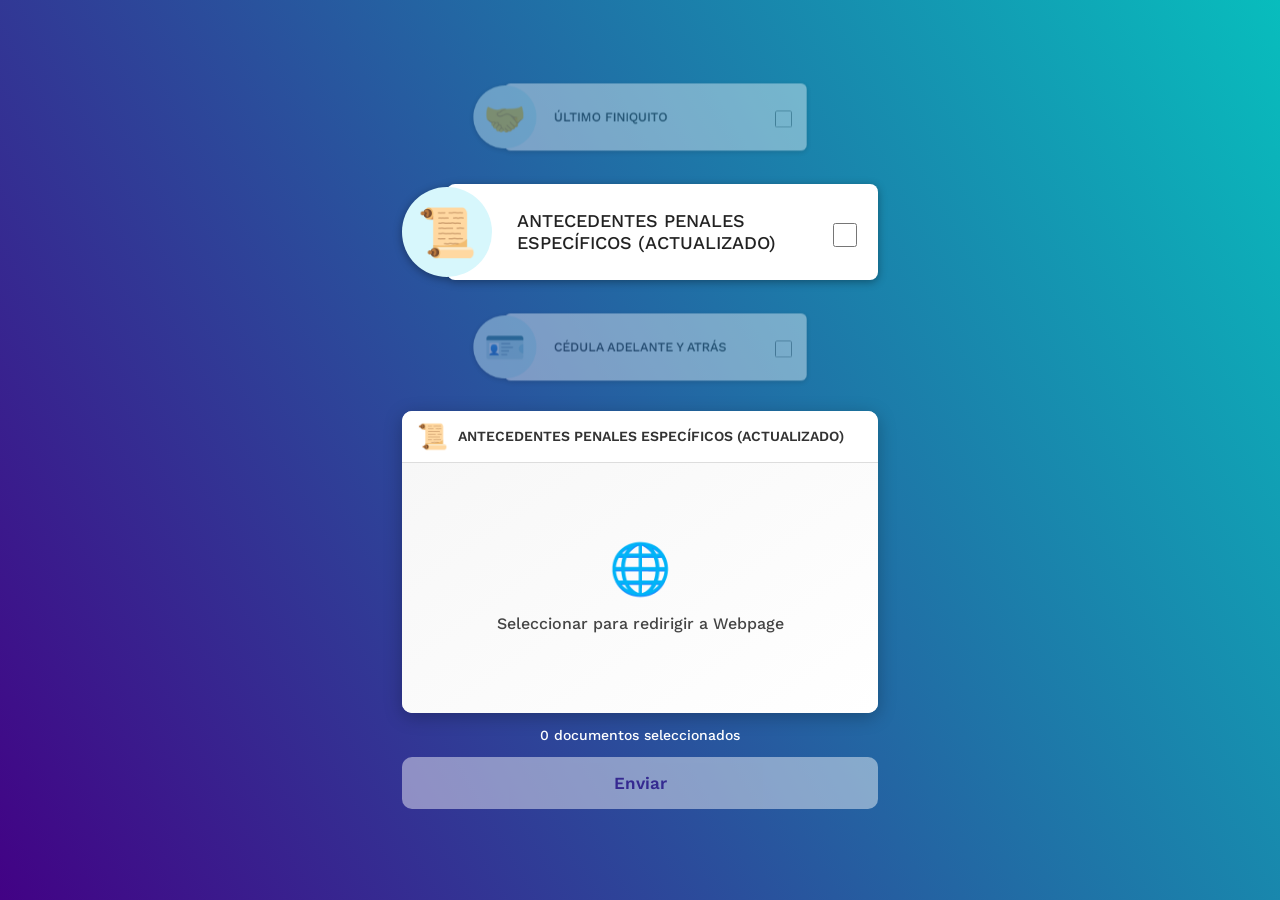
==== index.html @ e49dc460 "Initial commit - Documents project" ====
<!DOCTYPE html>
<html lang="es">

<head>

    <meta charset="UTF-8">

    <meta
        name="viewport"
        content="width=device-width, initial-scale=1.0"
    >

    <link
        rel="preconnect"
        href="https://fonts.googleapis.com"
    >

    <link
        rel="preconnect"
        href="https://fonts.gstatic.com"
        crossorigin
    >

    <link
        href="https://fonts.googleapis.com/css2?family=Work+Sans:wght@400;500;600&display=swap"
        rel="stylesheet"
    >

    <link
        rel="stylesheet"
        href="style.css"
    >

    <title>Documentos</title>

</head>

<body>

    <div class="wrapper">


        <!-- ============================= -->
        <!-- CARRUSEL -->
        <!-- ============================= -->

        <div
            class="carousel"
            id="carousel"
        >
        </div>



        <!-- ============================= -->
        <!-- PREVIEW -->
        <!-- ============================= -->

        <div
            class="preview"
            id="preview"
        >

            <div class="preview__header">

                <span
                    class="preview__icon"
                    id="previewIcon"
                >
                    📄
                </span>

                <span
                    class="preview__title"
                    id="previewTitle"
                >
                    Documento
                </span>

            </div>


            <div
                class="preview__content"
                id="previewContent"
            >
            </div>

        </div>



        <!-- ============================= -->
        <!-- RESUMEN SELECCIONADOS -->
        <!-- ============================= -->

        <div class="selection-info">

            <span id="selectedCount">
                0 documentos seleccionados
            </span>

        </div>



        <!-- ============================= -->
        <!-- BOTÓN ENVIAR -->
        <!-- ============================= -->

        <button
            id="sendButton"
            class="send-button"
            type="button"
            disabled
        >
            Enviar
        </button>


    </div>



    <!-- ============================= -->
    <!-- MODAL -->
    <!-- ============================= -->

    <div
        class="modal"
        id="sendModal"
        aria-hidden="true"
    >

        <div class="modal__backdrop"></div>


        <div class="modal__box">

            <button
                class="modal__close"
                id="closeModal"
                type="button"
                aria-label="Cerrar"
            >
                ×
            </button>


            <h2>
                Enviar documentos
            </h2>


            <p class="modal__description">

                Selecciona cómo deseas compartir
                los documentos elegidos.

            </p>


            <div
                class="modal__selected"
                id="modalSelected"
            >
            </div>


            <div class="modal__actions">


                <button
                    id="sendWhatsApp"
                    class="share-button share-button--whatsapp"
                    type="button"
                >

                    <span>💬</span>

                    WhatsApp

                </button>


                <button
                    id="sendEmail"
                    class="share-button share-button--email"
                    type="button"
                >

                    <span>✉️</span>

                    Correo

                </button>


            </div>

        </div>

    </div>



    <script src="data.js"></script>

    <script src="app.js"></script>

</body>

</html>
---- style.css ----
*,
*::before,
*::after {
    box-sizing: border-box;
}


html,
body {
    margin: 0;
    padding: 0;

    width: 100%;
    min-height: 100%;
}


body {
    font-family: "Work Sans", sans-serif;

    background: linear-gradient(
        60deg,
        #420285,
        #08BDBD
    );
}



/* =========================================
   CONTENEDOR PRINCIPAL
========================================= */

.wrapper {

    width: 100%;

    min-height: 100vh;

    padding: 25px 15px 50px;

    display: flex;

    flex-direction: column;

    justify-content: center;

    align-items: center;

    gap: 14px;
}



/* =========================================
   CARRUSEL
========================================= */

.carousel {

    position: relative;

    width: 100%;

    max-width: 500px;

    height: 330px;

    display: flex;

    justify-content: center;

    align-items: center;

    cursor: grab;

    touch-action: none;

    user-select: none;
}


.carousel:active {
    cursor: grabbing;
}



/* =========================================
   TARJETAS
========================================= */

.carousel__item {

    position: absolute;

    width: 100%;

    padding: 0 12px;

    display: flex;

    align-items: center;

    opacity: 0;

    visibility: hidden;

    filter: drop-shadow(
        0 2px 4px rgba(0, 0, 0, 0.35)
    );

    will-change:
        transform,
        opacity;

    transition:
        transform 0.45s ease,
        opacity 0.45s ease;

    cursor: pointer;
}



/* =========================================
   ICONO
========================================= */

.carousel__item-head {

    position: relative;

    z-index: 2;

    width: 90px;

    height: 90px;

    margin-right: -45px;

    padding: 14px;

    flex-shrink: 0;

    border-radius: 50%;

    background-color: #d7f7fc;

    display: flex;

    justify-content: center;

    align-items: center;

    font-size: 48px;
}



/* =========================================
   CUERPO DE TARJETA
========================================= */

.carousel__item-body {

    width: 100%;

    min-height: 96px;

    padding:
        16px
        58px
        16px
        70px;

    background-color: #ffffff;

    border-radius: 8px;

    display: flex;

    align-items: center;

    position: relative;
}



/* =========================================
   TEXTO
========================================= */

.title {

    margin: 0;

    font-size: 18px;

    font-weight: 500;

    line-height: 1.25;

    text-transform: uppercase;

    color: #222222;
}



/* =========================================
   CHECKBOX
========================================= */

.document-check {

    position: absolute;

    right: 18px;

    top: 50%;

    transform: translateY(-50%);

    width: 24px;

    height: 24px;

    cursor: pointer;

    accent-color: #08BDBD;
}



/* =========================================
   TARJETA SELECCIONADA
========================================= */

.carousel__item.is-selected
.carousel__item-body {

    outline: 3px solid
        rgba(8, 189, 189, 0.8);

}



/* =========================================
   PREVIEW
========================================= */

.preview {

    width: calc(100% - 24px);

    max-width: 476px;

    background-color: rgba(
        255,
        255,
        255,
        0.96
    );

    border-radius: 10px;

    overflow: hidden;

    box-shadow:
        0 4px 18px
        rgba(0, 0, 0, 0.25);
}



/* =========================================
   CABECERA PREVIEW
========================================= */

.preview__header {

    min-height: 52px;

    padding: 10px 15px;

    display: flex;

    align-items: center;

    gap: 10px;

    border-bottom:
        1px solid #dddddd;

    background-color: #ffffff;
}


.preview__icon {

    font-size: 25px;

    flex-shrink: 0;
}


.preview__title {

    font-size: 14px;

    font-weight: 600;

    line-height: 1.2;

    color: #333333;

    text-transform: uppercase;
}



/* =========================================
   CONTENIDO PREVIEW
========================================= */

.preview__content {

    position: relative;

    width: 100%;

    height: 250px;

    background-color: #eeeeee;

    display: flex;

    justify-content: center;

    align-items: center;

    overflow: hidden;
}



/* =========================================
   PDF
========================================= */

.preview__pdf {

    width: 100%;

    height: 100%;

    border: 0;

    background: white;
}



/* =========================================
   WEB
========================================= */

.preview__web {

    width: 100%;

    height: 100%;

    padding: 30px;

    display: flex;

    flex-direction: column;

    justify-content: center;

    align-items: center;

    text-align: center;

    gap: 15px;

    background:
        linear-gradient(
            145deg,
            #f7f7f7,
            #ffffff
        );
}


.preview__web-icon {
    font-size: 50px;
}


.preview__web-message {

    margin: 0;

    font-size: 16px;

    font-weight: 500;

    line-height: 1.4;

    color: #444444;
}



/* =========================================
   TEXTO PREVIEW
========================================= */

.preview__hint {

    position: absolute;

    bottom: 8px;

    right: 10px;

    padding: 5px 8px;

    border-radius: 5px;

    background-color:
        rgba(0, 0, 0, 0.65);

    color: white;

    font-size: 11px;

    pointer-events: none;
}



/* =========================================
   DOCUMENTOS SELECCIONADOS
========================================= */

.selection-info {

    width: 100%;

    max-width: 476px;

    text-align: center;

    color: white;

    font-size: 14px;

    font-weight: 500;
}



/* =========================================
   BOTÓN ENVIAR
========================================= */

.send-button {

    width: calc(100% - 24px);

    max-width: 476px;

    min-height: 52px;

    border: 0;

    border-radius: 10px;

    background-color: #ffffff;

    color: #420285;

    font-family: inherit;

    font-size: 17px;

    font-weight: 600;

    cursor: pointer;

    transition:
        transform 0.2s ease,
        opacity 0.2s ease;
}


.send-button:hover:not(:disabled) {

    transform: translateY(-2px);

}


.send-button:disabled {

    opacity: 0.45;

    cursor: not-allowed;

}



/* =========================================
   MODAL
========================================= */

.modal {

    position: fixed;

    inset: 0;

    z-index: 1000;

    display: none;

    align-items: center;

    justify-content: center;

    padding: 20px;
}


.modal.is-open {
    display: flex;
}


.modal__backdrop {

    position: absolute;

    inset: 0;

    background-color:
        rgba(0, 0, 0, 0.6);
}


.modal__box {

    position: relative;

    z-index: 2;

    width: 100%;

    max-width: 420px;

    padding: 28px;

    border-radius: 16px;

    background-color: white;

    box-shadow:
        0 15px 50px
        rgba(0, 0, 0, 0.35);
}


.modal__box h2 {

    margin:
        0
        35px
        8px
        0;

    color: #222;

}


.modal__description {

    margin:
        0
        0
        18px;

    color: #666;

    line-height: 1.4;
}



/* =========================================
   CERRAR MODAL
========================================= */

.modal__close {

    position: absolute;

    top: 12px;

    right: 14px;

    width: 36px;

    height: 36px;

    border: 0;

    background: transparent;

    font-size: 28px;

    cursor: pointer;
}



/* =========================================
   LISTA DEL MODAL
========================================= */

.modal__selected {

    max-height: 180px;

    overflow-y: auto;

    margin-bottom: 20px;

    padding: 12px;

    border-radius: 8px;

    background-color: #f4f4f4;

    font-size: 13px;
}


.modal__selected-item {

    padding: 5px 0;

    border-bottom:
        1px solid #dddddd;
}


.modal__selected-item:last-child {

    border-bottom: 0;

}



/* =========================================
   BOTONES COMPARTIR
========================================= */

.modal__actions {

    display: grid;

    grid-template-columns:
        1fr
        1fr;

    gap: 12px;
}


.share-button {

    min-height: 55px;

    border: 0;

    border-radius: 10px;

    font-family: inherit;

    font-size: 15px;

    font-weight: 600;

    cursor: pointer;

    display: flex;

    justify-content: center;

    align-items: center;

    gap: 8px;
}


.share-button span {

    font-size: 21px;

}


.share-button--whatsapp {

    background-color: #25D366;

    color: white;
}


.share-button--email {

    background-color: #eeeeee;

    color: #333333;
}



/* =========================================
   RESPONSIVE
========================================= */

@media (max-width: 600px) {

    .wrapper {

        padding-left: 8px;

        padding-right: 8px;

    }


    .carousel {

        height: 300px;

    }


    .carousel__item-head {

        width: 78px;

        height: 78px;

        margin-right: -39px;

        font-size: 40px;

    }


    .carousel__item-body {

        min-height: 86px;

        padding-left: 60px;

        padding-right: 50px;

    }


    .title {

        font-size: 15px;

    }


    .preview__content {

        height: 220px;

    }


    .modal__actions {

        grid-template-columns: 1fr;

    }

}
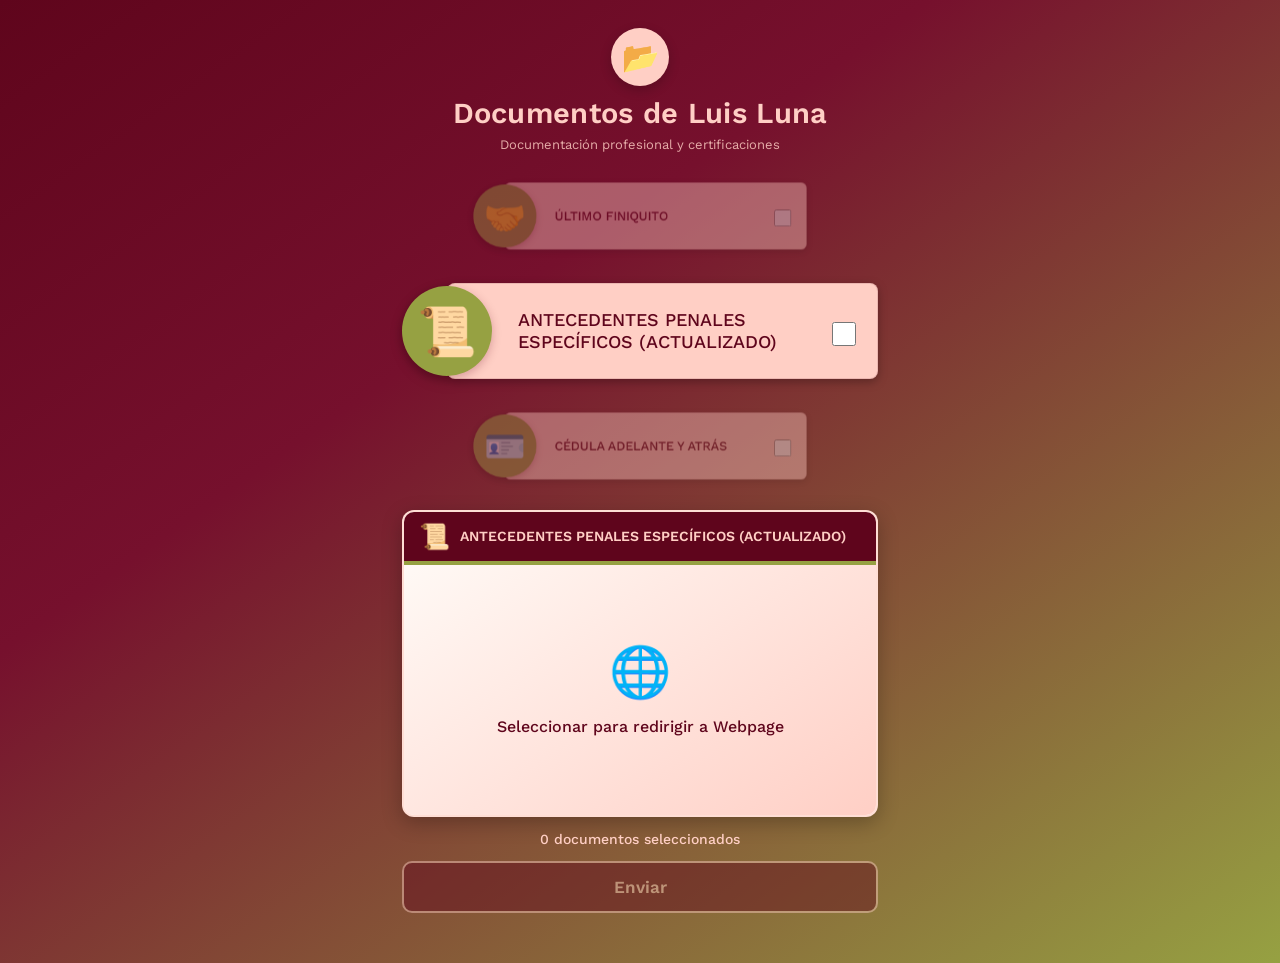
==== commit ca04e2c2: "Initial commit - Documents project" ====
--- a/index.html
+++ b/index.html
@@ -31,30 +31,55 @@
         href="style.css"
     >
 
-    <title>Documentos</title>
+    <title>Documentos de Luis Luna</title>
 
 </head>
 
+
 <body>
 
+
     <div class="wrapper">
 
 
-        <!-- ============================= -->
+        <!-- ================================= -->
+        <!-- ENCABEZADO -->
+        <!-- ================================= -->
+
+        <header class="page-header">
+
+            <div class="page-header__icon">
+                📂
+            </div>
+
+            <h1 class="page-header__title">
+                Documentos de Luis Luna
+            </h1>
+
+            <p class="page-header__subtitle">
+                Documentación profesional y certificaciones
+            </p>
+
+        </header>
+
+
+
+        <!-- ================================= -->
         <!-- CARRUSEL -->
-        <!-- ============================= -->
+        <!-- ================================= -->
 
         <div
             class="carousel"
             id="carousel"
         >
-        </div>
-
-
-
-        <!-- ============================= -->
+            <!-- JavaScript crea las tarjetas aquí -->
+        </div>
+
+
+
+        <!-- ================================= -->
         <!-- PREVIEW -->
-        <!-- ============================= -->
+        <!-- ================================= -->
 
         <div
             class="preview"
@@ -90,9 +115,9 @@
 
 
 
-        <!-- ============================= -->
-        <!-- RESUMEN SELECCIONADOS -->
-        <!-- ============================= -->
+        <!-- ================================= -->
+        <!-- DOCUMENTOS SELECCIONADOS -->
+        <!-- ================================= -->
 
         <div class="selection-info">
 
@@ -104,9 +129,9 @@
 
 
 
-        <!-- ============================= -->
+        <!-- ================================= -->
         <!-- BOTÓN ENVIAR -->
-        <!-- ============================= -->
+        <!-- ================================= -->
 
         <button
             id="sendButton"
@@ -122,9 +147,9 @@
 
 
 
-    <!-- ============================= -->
+    <!-- ================================= -->
     <!-- MODAL -->
-    <!-- ============================= -->
+    <!-- ================================= -->
 
     <div
         class="modal"
@@ -136,6 +161,9 @@
 
 
         <div class="modal__box">
+
+
+            <!-- CERRAR MODAL -->
 
             <button
                 class="modal__close"
@@ -147,18 +175,19 @@
             </button>
 
 
+
             <h2>
                 Enviar documentos
             </h2>
 
 
             <p class="modal__description">
-
-                Selecciona cómo deseas compartir
-                los documentos elegidos.
-
+                Selecciona cómo deseas compartir los documentos elegidos.
             </p>
 
+
+
+            <!-- DOCUMENTOS SELECCIONADOS -->
 
             <div
                 class="modal__selected"
@@ -167,6 +196,9 @@
             </div>
 
 
+
+            <!-- BOTONES DE ENVÍO -->
+
             <div class="modal__actions">
 
 
@@ -175,12 +207,10 @@
                     class="share-button share-button--whatsapp"
                     type="button"
                 >
-
                     <span>💬</span>
-
                     WhatsApp
-
                 </button>
+
 
 
                 <button
@@ -188,26 +218,33 @@
                     class="share-button share-button--email"
                     type="button"
                 >
-
                     <span>✉️</span>
-
                     Correo
-
                 </button>
 
 
             </div>
 
+
         </div>
 
     </div>
 
 
 
+    <!-- ================================= -->
+    <!-- JAVASCRIPT -->
+    <!-- ================================= -->
+
+    <!-- IMPORTANTE:
+         data.js debe cargarse ANTES que app.js
+    -->
+
     <script src="data.js"></script>
 
     <script src="app.js"></script>
 
+
 </body>
 
 </html>
--- a/style.css
+++ b/style.css
@@ -1,3 +1,17 @@
+:root {
+    --olive: #96A142;
+    --wine: #5F051C;
+    --blush: #FFCFC5;
+    --cream: #FFF9F5;
+    --text-dark: #2B2020;
+    --white: #FFFFFF;
+}
+
+
+/* =========================================
+   CONFIGURACIÓN GENERAL
+========================================= */
+
 *,
 *::before,
 *::after {
@@ -18,13 +32,18 @@
 body {
     font-family: "Work Sans", sans-serif;
 
-    background: linear-gradient(
-        60deg,
-        #420285,
-        #08BDBD
-    );
-}
-
+    font-weight: 400;
+
+    background:
+        linear-gradient(
+            145deg,
+            var(--wine) 0%,
+            #76102d 35%,
+            var(--olive) 100%
+        );
+
+    color: var(--text-dark);
+}
 
 
 /* =========================================
@@ -32,12 +51,11 @@
 ========================================= */
 
 .wrapper {
-
     width: 100%;
 
     min-height: 100vh;
 
-    padding: 25px 15px 50px;
+    padding: 28px 15px 50px;
 
     display: flex;
 
@@ -51,13 +69,78 @@
 }
 
 
+/* =========================================
+   ENCABEZADO
+========================================= */
+
+.page-header {
+    width: 100%;
+
+    max-width: 500px;
+
+    text-align: center;
+
+    margin-bottom: 0;
+
+    color: var(--blush);
+}
+
+
+.page-header__icon {
+    width: 58px;
+
+    height: 58px;
+
+    margin: 0 auto 10px;
+
+    border-radius: 50%;
+
+    background-color: var(--blush);
+
+    display: flex;
+
+    justify-content: center;
+
+    align-items: center;
+
+    font-size: 30px;
+
+    box-shadow:
+        0 4px 12px
+        rgba(0, 0, 0, 0.20);
+}
+
+
+.page-header__title {
+    margin: 0;
+
+    font-size: 29px;
+
+    font-weight: 600;
+
+    letter-spacing: 0.3px;
+
+    color: var(--blush);
+}
+
+
+.page-header__subtitle {
+    margin: 7px 0 0;
+
+    font-size: 13px;
+
+    font-weight: 400;
+
+    color:
+        rgba(255, 207, 197, 0.82);
+}
+
 
 /* =========================================
    CARRUSEL
 ========================================= */
 
 .carousel {
-
     position: relative;
 
     width: 100%;
@@ -85,13 +168,11 @@
 }
 
 
-
 /* =========================================
    TARJETAS
 ========================================= */
 
 .carousel__item {
-
     position: absolute;
 
     width: 100%;
@@ -106,9 +187,11 @@
 
     visibility: hidden;
 
-    filter: drop-shadow(
-        0 2px 4px rgba(0, 0, 0, 0.35)
-    );
+    filter:
+        drop-shadow(
+            0 3px 5px
+            rgba(0, 0, 0, 0.28)
+        );
 
     will-change:
         transform,
@@ -122,13 +205,11 @@
 }
 
 
-
-/* =========================================
-   ICONO
+/* =========================================
+   ICONO DE LA TARJETA
 ========================================= */
 
 .carousel__item-head {
-
     position: relative;
 
     z-index: 2;
@@ -145,7 +226,7 @@
 
     border-radius: 50%;
 
-    background-color: #d7f7fc;
+    background-color: var(--olive);
 
     display: flex;
 
@@ -154,8 +235,11 @@
     align-items: center;
 
     font-size: 48px;
-}
-
+
+    box-shadow:
+        0 3px 10px
+        rgba(95, 5, 28, 0.25);
+}
 
 
 /* =========================================
@@ -163,7 +247,6 @@
 ========================================= */
 
 .carousel__item-body {
-
     width: 100%;
 
     min-height: 96px;
@@ -174,7 +257,7 @@
         16px
         70px;
 
-    background-color: #ffffff;
+    background-color: var(--blush);
 
     border-radius: 8px;
 
@@ -183,16 +266,18 @@
     align-items: center;
 
     position: relative;
-}
-
-
-
-/* =========================================
-   TEXTO
+
+    border:
+        1px solid
+        rgba(95, 5, 28, 0.12);
+}
+
+
+/* =========================================
+   TÍTULO
 ========================================= */
 
 .title {
-
     margin: 0;
 
     font-size: 18px;
@@ -203,9 +288,8 @@
 
     text-transform: uppercase;
 
-    color: #222222;
-}
-
+    color: var(--wine);
+}
 
 
 /* =========================================
@@ -213,14 +297,14 @@
 ========================================= */
 
 .document-check {
-
     position: absolute;
 
     right: 18px;
 
     top: 50%;
 
-    transform: translateY(-50%);
+    transform:
+        translateY(-50%);
 
     width: 24px;
 
@@ -228,9 +312,8 @@
 
     cursor: pointer;
 
-    accent-color: #08BDBD;
-}
-
+    accent-color: var(--wine);
+}
 
 
 /* =========================================
@@ -239,12 +322,14 @@
 
 .carousel__item.is-selected
 .carousel__item-body {
-
-    outline: 3px solid
-        rgba(8, 189, 189, 0.8);
-
-}
-
+    outline:
+        3px solid
+        var(--olive);
+
+    box-shadow:
+        0 0 0 4px
+        rgba(150, 161, 66, 0.20);
+}
 
 
 /* =========================================
@@ -252,35 +337,33 @@
 ========================================= */
 
 .preview {
-
-    width: calc(100% - 24px);
+    width:
+        calc(100% - 24px);
 
     max-width: 476px;
 
-    background-color: rgba(
-        255,
-        255,
-        255,
-        0.96
-    );
-
-    border-radius: 10px;
+    background-color:
+        var(--cream);
+
+    border-radius: 12px;
 
     overflow: hidden;
 
+    border:
+        2px solid
+        rgba(255, 207, 197, 0.65);
+
     box-shadow:
-        0 4px 18px
+        0 6px 20px
         rgba(0, 0, 0, 0.25);
 }
 
 
-
 /* =========================================
    CABECERA PREVIEW
 ========================================= */
 
 .preview__header {
-
     min-height: 52px;
 
     padding: 10px 15px;
@@ -291,15 +374,15 @@
 
     gap: 10px;
 
+    background-color: var(--wine);
+
     border-bottom:
-        1px solid #dddddd;
-
-    background-color: #ffffff;
+        4px solid
+        var(--olive);
 }
 
 
 .preview__icon {
-
     font-size: 25px;
 
     flex-shrink: 0;
@@ -307,33 +390,30 @@
 
 
 .preview__title {
-
     font-size: 14px;
 
     font-weight: 600;
 
     line-height: 1.2;
 
-    color: #333333;
+    color: var(--blush);
 
     text-transform: uppercase;
 }
 
 
-
 /* =========================================
    CONTENIDO PREVIEW
 ========================================= */
 
 .preview__content {
-
     position: relative;
 
     width: 100%;
 
     height: 250px;
 
-    background-color: #eeeeee;
+    background-color: var(--cream);
 
     display: flex;
 
@@ -345,30 +425,26 @@
 }
 
 
-
 /* =========================================
    PDF
 ========================================= */
 
 .preview__pdf {
-
     width: 100%;
 
     height: 100%;
 
     border: 0;
 
-    background: white;
-}
-
-
-
-/* =========================================
-   WEB
+    background-color: white;
+}
+
+
+/* =========================================
+   WEB / WHATSAPP
 ========================================= */
 
 .preview__web {
-
     width: 100%;
 
     height: 100%;
@@ -390,8 +466,8 @@
     background:
         linear-gradient(
             145deg,
-            #f7f7f7,
-            #ffffff
+            var(--cream),
+            var(--blush)
         );
 }
 
@@ -402,7 +478,6 @@
 
 
 .preview__web-message {
-
     margin: 0;
 
     font-size: 16px;
@@ -411,17 +486,15 @@
 
     line-height: 1.4;
 
-    color: #444444;
-}
-
-
-
-/* =========================================
-   TEXTO PREVIEW
+    color: var(--wine);
+}
+
+
+/* =========================================
+   INDICACIÓN PREVIEW
 ========================================= */
 
 .preview__hint {
-
     position: absolute;
 
     bottom: 8px;
@@ -431,144 +504,146 @@
     padding: 5px 8px;
 
     border-radius: 5px;
+
+    background-color:
+        rgba(95, 5, 28, 0.85);
+
+    color: var(--blush);
+
+    font-size: 11px;
+
+    pointer-events: none;
+}
+
+
+/* =========================================
+   SELECCIONADOS
+========================================= */
+
+.selection-info {
+    width: 100%;
+
+    max-width: 476px;
+
+    text-align: center;
+
+    color: var(--blush);
+
+    font-size: 14px;
+
+    font-weight: 500;
+}
+
+
+/* =========================================
+   BOTÓN ENVIAR
+========================================= */
+
+.send-button {
+    width:
+        calc(100% - 24px);
+
+    max-width: 476px;
+
+    min-height: 52px;
+
+    border:
+        2px solid
+        var(--blush);
+
+    border-radius: 10px;
+
+    background-color:
+        var(--wine);
+
+    color: var(--blush);
+
+    font-family: inherit;
+
+    font-size: 17px;
+
+    font-weight: 600;
+
+    cursor: pointer;
+
+    transition:
+        transform 0.2s ease,
+        background-color 0.2s ease,
+        opacity 0.2s ease;
+}
+
+
+.send-button:hover:not(:disabled) {
+    transform:
+        translateY(-2px);
+
+    background-color:
+        #760927;
+}
+
+
+.send-button:disabled {
+    opacity: 0.45;
+
+    cursor: not-allowed;
+}
+
+
+/* =========================================
+   MODAL
+========================================= */
+
+.modal {
+    position: fixed;
+
+    inset: 0;
+
+    z-index: 1000;
+
+    display: none;
+
+    align-items: center;
+
+    justify-content: center;
+
+    padding: 20px;
+}
+
+
+.modal.is-open {
+    display: flex;
+}
+
+
+.modal__backdrop {
+    position: absolute;
+
+    inset: 0;
 
     background-color:
         rgba(0, 0, 0, 0.65);
-
-    color: white;
-
-    font-size: 11px;
-
-    pointer-events: none;
-}
-
-
-
-/* =========================================
-   DOCUMENTOS SELECCIONADOS
-========================================= */
-
-.selection-info {
-
-    width: 100%;
-
-    max-width: 476px;
-
-    text-align: center;
-
-    color: white;
-
-    font-size: 14px;
-
-    font-weight: 500;
-}
-
-
-
-/* =========================================
-   BOTÓN ENVIAR
-========================================= */
-
-.send-button {
-
-    width: calc(100% - 24px);
-
-    max-width: 476px;
-
-    min-height: 52px;
-
-    border: 0;
-
-    border-radius: 10px;
-
-    background-color: #ffffff;
-
-    color: #420285;
-
-    font-family: inherit;
-
-    font-size: 17px;
-
-    font-weight: 600;
-
-    cursor: pointer;
-
-    transition:
-        transform 0.2s ease,
-        opacity 0.2s ease;
-}
-
-
-.send-button:hover:not(:disabled) {
-
-    transform: translateY(-2px);
-
-}
-
-
-.send-button:disabled {
-
-    opacity: 0.45;
-
-    cursor: not-allowed;
-
-}
-
-
-
-/* =========================================
-   MODAL
-========================================= */
-
-.modal {
-
-    position: fixed;
-
-    inset: 0;
-
-    z-index: 1000;
-
-    display: none;
-
-    align-items: center;
-
-    justify-content: center;
-
-    padding: 20px;
-}
-
-
-.modal.is-open {
-    display: flex;
-}
-
-
-.modal__backdrop {
-
-    position: absolute;
-
-    inset: 0;
+}
+
+
+.modal__box {
+    position: relative;
+
+    z-index: 2;
+
+    width: 100%;
+
+    max-width: 420px;
+
+    padding: 28px;
+
+    border-radius: 16px;
 
     background-color:
-        rgba(0, 0, 0, 0.6);
-}
-
-
-.modal__box {
-
-    position: relative;
-
-    z-index: 2;
-
-    width: 100%;
-
-    max-width: 420px;
-
-    padding: 28px;
-
-    border-radius: 16px;
-
-    background-color: white;
+        var(--cream);
+
+    border:
+        3px solid
+        var(--olive);
 
     box-shadow:
         0 15px 50px
@@ -577,38 +652,33 @@
 
 
 .modal__box h2 {
-
     margin:
         0
         35px
         8px
         0;
 
-    color: #222;
-
+    color: var(--wine);
 }
 
 
 .modal__description {
-
     margin:
         0
         0
         18px;
 
-    color: #666;
+    color: #665555;
 
     line-height: 1.4;
 }
 
 
-
 /* =========================================
    CERRAR MODAL
 ========================================= */
 
 .modal__close {
-
     position: absolute;
 
     top: 12px;
@@ -623,19 +693,19 @@
 
     background: transparent;
 
+    color: var(--wine);
+
     font-size: 28px;
 
     cursor: pointer;
 }
 
 
-
 /* =========================================
    LISTA DEL MODAL
 ========================================= */
 
 .modal__selected {
-
     max-height: 180px;
 
     overflow-y: auto;
@@ -646,27 +716,25 @@
 
     border-radius: 8px;
 
-    background-color: #f4f4f4;
+    background-color:
+        rgba(255, 207, 197, 0.35);
 
     font-size: 13px;
 }
 
 
 .modal__selected-item {
-
     padding: 5px 0;
 
     border-bottom:
-        1px solid #dddddd;
+        1px solid
+        rgba(95, 5, 28, 0.15);
 }
 
 
 .modal__selected-item:last-child {
-
     border-bottom: 0;
-
-}
-
+}
 
 
 /* =========================================
@@ -674,7 +742,6 @@
 ========================================= */
 
 .modal__actions {
-
     display: grid;
 
     grid-template-columns:
@@ -686,7 +753,6 @@
 
 
 .share-button {
-
     min-height: 55px;
 
     border: 0;
@@ -712,27 +778,24 @@
 
 
 .share-button span {
-
     font-size: 21px;
-
 }
 
 
 .share-button--whatsapp {
-
-    background-color: #25D366;
+    background-color:
+        #25D366;
 
     color: white;
 }
 
 
 .share-button--email {
-
-    background-color: #eeeeee;
-
-    color: #333333;
-}
-
+    background-color:
+        var(--wine);
+
+    color: var(--blush);
+}
 
 
 /* =========================================
@@ -742,23 +805,30 @@
 @media (max-width: 600px) {
 
     .wrapper {
-
         padding-left: 8px;
 
         padding-right: 8px;
 
+        padding-top: 20px;
     }
 
 
+    .page-header__title {
+        font-size: 24px;
+    }
+
+
+    .page-header__subtitle {
+        font-size: 12px;
+    }
+
+
     .carousel {
-
         height: 300px;
-
     }
 
 
     .carousel__item-head {
-
         width: 78px;
 
         height: 78px;
@@ -766,39 +836,30 @@
         margin-right: -39px;
 
         font-size: 40px;
-
     }
 
 
     .carousel__item-body {
-
         min-height: 86px;
 
         padding-left: 60px;
 
         padding-right: 50px;
-
     }
 
 
     .title {
-
         font-size: 15px;
-
     }
 
 
     .preview__content {
-
         height: 220px;
-
     }
 
 
     .modal__actions {
-
         grid-template-columns: 1fr;
-
     }
 
 }
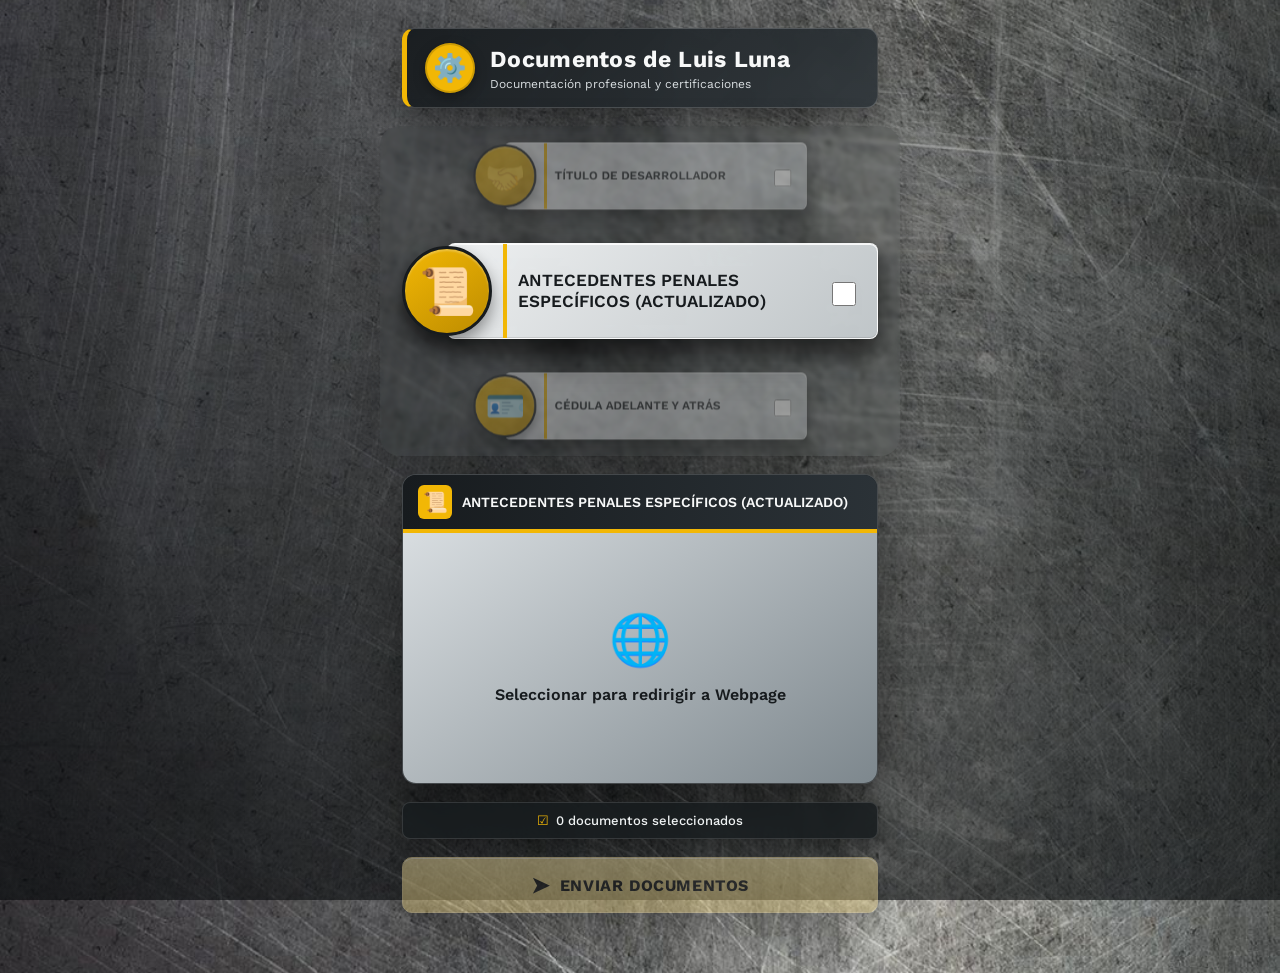
==== commit 26e68201: "Version 3.w Documents project" ====
--- a/index.html
+++ b/index.html
@@ -22,7 +22,7 @@
     >
 
     <link
-        href="https://fonts.googleapis.com/css2?family=Work+Sans:wght@400;500;600&display=swap"
+        href="https://fonts.googleapis.com/css2?family=Work+Sans:wght@400;500;600;700&display=swap"
         rel="stylesheet"
     >
 
@@ -39,7 +39,12 @@
 <body>
 
 
-    <div class="wrapper">
+    <!-- CAPA OSCURA SOBRE EL METAL -->
+    <div class="background-overlay"></div>
+
+
+
+    <main class="wrapper">
 
 
         <!-- ================================= -->
@@ -49,16 +54,21 @@
         <header class="page-header">
 
             <div class="page-header__icon">
-                📂
-            </div>
-
-            <h1 class="page-header__title">
-                Documentos de Luis Luna
-            </h1>
-
-            <p class="page-header__subtitle">
-                Documentación profesional y certificaciones
-            </p>
+                ⚙️
+            </div>
+
+
+            <div>
+
+                <h1 class="page-header__title">
+                    Documentos de Luis Luna
+                </h1>
+
+                <p class="page-header__subtitle">
+                    Documentación profesional y certificaciones
+                </p>
+
+            </div>
 
         </header>
 
@@ -68,12 +78,16 @@
         <!-- CARRUSEL -->
         <!-- ================================= -->
 
-        <div
-            class="carousel"
-            id="carousel"
-        >
-            <!-- JavaScript crea las tarjetas aquí -->
-        </div>
+        <section class="carousel-area">
+
+            <div
+                class="carousel"
+                id="carousel"
+            >
+                <!-- JavaScript genera las tarjetas -->
+            </div>
+
+        </section>
 
 
 
@@ -81,7 +95,7 @@
         <!-- PREVIEW -->
         <!-- ================================= -->
 
-        <div
+        <section
             class="preview"
             id="preview"
         >
@@ -95,6 +109,7 @@
                     📄
                 </span>
 
+
                 <span
                     class="preview__title"
                     id="previewTitle"
@@ -111,7 +126,7 @@
             >
             </div>
 
-        </div>
+        </section>
 
 
 
@@ -120,6 +135,10 @@
         <!-- ================================= -->
 
         <div class="selection-info">
+
+            <span class="selection-info__icon">
+                ☑
+            </span>
 
             <span id="selectedCount">
                 0 documentos seleccionados
@@ -139,16 +158,24 @@
             type="button"
             disabled
         >
-            Enviar
+
+            <span class="send-button__icon">
+                ➤
+            </span>
+
+            <span>
+                Enviar documentos
+            </span>
+
         </button>
 
 
-    </div>
-
-
-
-    <!-- ================================= -->
-    <!-- MODAL -->
+    </main>
+
+
+
+    <!-- ================================= -->
+    <!-- MODAL DE ENVÍO -->
     <!-- ================================= -->
 
     <div
@@ -162,8 +189,6 @@
 
         <div class="modal__box">
 
-
-            <!-- CERRAR MODAL -->
 
             <button
                 class="modal__close"
@@ -175,6 +200,10 @@
             </button>
 
 
+            <div class="modal__badge">
+                ⚙️
+            </div>
+
 
             <h2>
                 Enviar documentos
@@ -182,12 +211,10 @@
 
 
             <p class="modal__description">
-                Selecciona cómo deseas compartir los documentos elegidos.
+                Selecciona cómo deseas compartir
+                los documentos elegidos.
             </p>
 
-
-
-            <!-- DOCUMENTOS SELECCIONADOS -->
 
             <div
                 class="modal__selected"
@@ -195,9 +222,6 @@
             >
             </div>
 
-
-
-            <!-- BOTONES DE ENVÍO -->
 
             <div class="modal__actions">
 
@@ -207,10 +231,12 @@
                     class="share-button share-button--whatsapp"
                     type="button"
                 >
+
                     <span>💬</span>
+
                     WhatsApp
+
                 </button>
-
 
 
                 <button
@@ -218,14 +244,16 @@
                     class="share-button share-button--email"
                     type="button"
                 >
+
                     <span>✉️</span>
+
                     Correo
+
                 </button>
 
 
             </div>
 
-
         </div>
 
     </div>
@@ -236,10 +264,6 @@
     <!-- JAVASCRIPT -->
     <!-- ================================= -->
 
-    <!-- IMPORTANTE:
-         data.js debe cargarse ANTES que app.js
-    -->
-
     <script src="data.js"></script>
 
     <script src="app.js"></script>
--- a/style.css
+++ b/style.css
@@ -1,232 +1,461 @@
+/* =========================================
+   PALETA INDUSTRIAL
+========================================= */
+
 :root {
-    --olive: #96A142;
-    --wine: #5F051C;
-    --blush: #FFCFC5;
-    --cream: #FFF9F5;
-    --text-dark: #2B2020;
-    --white: #FFFFFF;
-}
-
-
-/* =========================================
-   CONFIGURACIÓN GENERAL
+
+    --graphite: #171b1e;
+
+    --graphite-soft: #20262a;
+
+    --steel-dark: #2b3237;
+
+    --steel: #59636b;
+
+    --steel-medium: #7d878d;
+
+    --steel-light: #d8dde0;
+
+    --steel-white: #eef1f2;
+
+    --hazard: #f2b705;
+
+    --hazard-dark: #bd8c00;
+
+    --orange: #d66b19;
+
+    --white: #f7f8f8;
+
+    --glass-dark:
+        rgba(25, 30, 34, 0.88);
+
+    --glass-light:
+        rgba(238, 241, 242, 0.93);
+
+    --shadow:
+        0 18px 40px
+        rgba(0, 0, 0, 0.48);
+
+}
+
+
+/* =========================================
+   GENERAL
 ========================================= */
 
 *,
 *::before,
 *::after {
+
     box-sizing: border-box;
+
 }
 
 
 html,
 body {
+
     margin: 0;
+
     padding: 0;
 
     width: 100%;
+
     min-height: 100%;
+
 }
 
 
 body {
-    font-family: "Work Sans", sans-serif;
+
+    min-height: 100vh;
+
+    font-family:
+        "Work Sans",
+        sans-serif;
+
+    color: var(--white);
+
+
+    /* =====================================
+       FONDO DE ACERO FIJO
+    ===================================== */
+
+    background-image:
+        url("./background.jpg");
+
+    background-size:
+        cover;
+
+    background-position:
+        center center;
+
+    background-repeat:
+        no-repeat;
+
+    background-attachment:
+        fixed;
+
+}
+
+
+/* =========================================
+   CAPA SOBRE EL FONDO
+========================================= */
+
+.background-overlay {
+
+    position: fixed;
+
+    inset: 0;
+
+    z-index: -1;
+
+    pointer-events: none;
+
+
+    background:
+
+        radial-gradient(
+            circle at top,
+            rgba(255, 255, 255, 0.08),
+            transparent 42%
+        ),
+
+        linear-gradient(
+            180deg,
+            rgba(9, 12, 14, 0.34),
+            rgba(9, 12, 14, 0.62)
+        );
+
+}
+
+
+/* =========================================
+   CONTENEDOR PRINCIPAL
+========================================= */
+
+.wrapper {
+
+    position: relative;
+
+    z-index: 1;
+
+    width: 100%;
+
+    min-height: 100vh;
+
+    padding:
+        28px
+        15px
+        60px;
+
+    display: flex;
+
+    flex-direction: column;
+
+    align-items: center;
+
+    gap: 18px;
+
+}
+
+
+/* =========================================
+   ENCABEZADO
+========================================= */
+
+.page-header {
+
+    width: calc(100% - 24px);
+
+    max-width: 476px;
+
+    min-height: 80px;
+
+    padding:
+        14px
+        18px;
+
+    display: flex;
+
+    align-items: center;
+
+    gap: 15px;
+
+
+    background:
+        linear-gradient(
+            135deg,
+            rgba(23, 27, 30, 0.94),
+            rgba(43, 50, 55, 0.88)
+        );
+
+
+    border:
+
+        1px solid
+        rgba(255, 255, 255, 0.18);
+
+
+    border-left:
+
+        5px solid
+        var(--hazard);
+
+
+    border-radius: 12px;
+
+
+    box-shadow:
+        var(--shadow);
+
+
+    backdrop-filter:
+        blur(8px);
+
+
+    -webkit-backdrop-filter:
+        blur(8px);
+
+}
+
+
+/* ICONO */
+
+.page-header__icon {
+
+    width: 50px;
+
+    height: 50px;
+
+    flex-shrink: 0;
+
+    display: flex;
+
+    justify-content: center;
+
+    align-items: center;
+
+    border-radius: 50%;
+
+    background:
+        var(--hazard);
+
+    color:
+        var(--graphite);
+
+    font-size: 27px;
+
+    box-shadow:
+
+        inset
+        0 0 0 2px
+        rgba(0, 0, 0, 0.15),
+
+        0 4px 12px
+        rgba(0, 0, 0, 0.35);
+
+}
+
+
+.page-header__title {
+
+    margin: 0;
+
+    font-size: 23px;
+
+    font-weight: 700;
+
+    letter-spacing:
+        0.3px;
+
+    color:
+        var(--white);
+
+}
+
+
+.page-header__subtitle {
+
+    margin:
+        4px
+        0
+        0;
+
+    font-size: 12px;
 
     font-weight: 400;
 
-    background:
-        linear-gradient(
-            145deg,
-            var(--wine) 0%,
-            #76102d 35%,
-            var(--olive) 100%
+    color:
+        var(--steel-light);
+
+}
+
+
+/* =========================================
+   ZONA DEL CARRUSEL
+========================================= */
+
+.carousel-area {
+
+    position: relative;
+
+    width: calc(100% - 10px);
+
+    max-width: 520px;
+
+    border-radius: 20px;
+
+
+    /*
+       Efecto de plataforma flotante
+    */
+
+    background:
+        rgba(20, 24, 27, 0.12);
+
+
+    box-shadow:
+
+        0 24px 50px
+        rgba(0, 0, 0, 0.32);
+
+
+    backdrop-filter:
+        blur(2px);
+
+
+    -webkit-backdrop-filter:
+        blur(2px);
+
+}
+
+
+/* =========================================
+   CARRUSEL
+========================================= */
+
+.carousel {
+
+    position: relative;
+
+    width: 100%;
+
+    max-width: 500px;
+
+    height: 330px;
+
+    margin: auto;
+
+    display: flex;
+
+    justify-content: center;
+
+    align-items: center;
+
+    cursor: grab;
+
+    touch-action: none;
+
+    user-select: none;
+
+}
+
+
+.carousel:active {
+
+    cursor: grabbing;
+
+}
+
+
+/* =========================================
+   TARJETAS
+========================================= */
+
+.carousel__item {
+
+    position: absolute;
+
+    width: 100%;
+
+    padding:
+        0
+        12px;
+
+    display: flex;
+
+    align-items: center;
+
+    opacity: 0;
+
+    visibility: hidden;
+
+    cursor: pointer;
+
+
+    filter:
+
+        drop-shadow(
+            0 14px 14px
+            rgba(0, 0, 0, 0.42)
         );
 
-    color: var(--text-dark);
-}
-
-
-/* =========================================
-   CONTENEDOR PRINCIPAL
-========================================= */
-
-.wrapper {
-    width: 100%;
-
-    min-height: 100vh;
-
-    padding: 28px 15px 50px;
-
-    display: flex;
-
-    flex-direction: column;
-
-    justify-content: center;
-
-    align-items: center;
-
-    gap: 14px;
-}
-
-
-/* =========================================
-   ENCABEZADO
-========================================= */
-
-.page-header {
-    width: 100%;
-
-    max-width: 500px;
-
-    text-align: center;
-
-    margin-bottom: 0;
-
-    color: var(--blush);
-}
-
-
-.page-header__icon {
-    width: 58px;
-
-    height: 58px;
-
-    margin: 0 auto 10px;
-
-    border-radius: 50%;
-
-    background-color: var(--blush);
-
-    display: flex;
-
-    justify-content: center;
-
-    align-items: center;
-
-    font-size: 30px;
-
-    box-shadow:
-        0 4px 12px
-        rgba(0, 0, 0, 0.20);
-}
-
-
-.page-header__title {
-    margin: 0;
-
-    font-size: 29px;
-
-    font-weight: 600;
-
-    letter-spacing: 0.3px;
-
-    color: var(--blush);
-}
-
-
-.page-header__subtitle {
-    margin: 7px 0 0;
-
-    font-size: 13px;
-
-    font-weight: 400;
-
-    color:
-        rgba(255, 207, 197, 0.82);
-}
-
-
-/* =========================================
-   CARRUSEL
-========================================= */
-
-.carousel {
-    position: relative;
-
-    width: 100%;
-
-    max-width: 500px;
-
-    height: 330px;
-
-    display: flex;
-
-    justify-content: center;
-
-    align-items: center;
-
-    cursor: grab;
-
-    touch-action: none;
-
-    user-select: none;
-}
-
-
-.carousel:active {
-    cursor: grabbing;
-}
-
-
-/* =========================================
-   TARJETAS
-========================================= */
-
-.carousel__item {
-    position: absolute;
-
-    width: 100%;
-
-    padding: 0 12px;
-
-    display: flex;
-
-    align-items: center;
-
-    opacity: 0;
-
-    visibility: hidden;
-
-    filter:
-        drop-shadow(
-            0 3px 5px
-            rgba(0, 0, 0, 0.28)
-        );
 
     will-change:
         transform,
         opacity;
 
+
     transition:
+
         transform 0.45s ease,
+
         opacity 0.45s ease;
 
-    cursor: pointer;
-}
-
-
-/* =========================================
-   ICONO DE LA TARJETA
+}
+
+
+/* =========================================
+   CÍRCULO DEL ICONO
 ========================================= */
 
 .carousel__item-head {
+
     position: relative;
 
-    z-index: 2;
+    z-index: 3;
 
     width: 90px;
 
     height: 90px;
 
-    margin-right: -45px;
+    margin-right:
+        -45px;
 
     padding: 14px;
 
     flex-shrink: 0;
 
+
     border-radius: 50%;
 
-    background-color: var(--olive);
+
+    background:
+
+        linear-gradient(
+            145deg,
+            var(--hazard),
+            var(--hazard-dark)
+        );
+
+
+    border:
+
+        3px solid
+        var(--graphite);
+
 
     display: flex;
 
@@ -234,11 +463,18 @@
 
     align-items: center;
 
-    font-size: 48px;
+    font-size: 46px;
+
 
     box-shadow:
-        0 3px 10px
-        rgba(95, 5, 28, 0.25);
+
+        inset
+        0 2px 2px
+        rgba(255, 255, 255, 0.25),
+
+        0 8px 16px
+        rgba(0, 0, 0, 0.40);
+
 }
 
 
@@ -247,430 +483,928 @@
 ========================================= */
 
 .carousel__item-body {
+
+    position: relative;
+
     width: 100%;
 
     min-height: 96px;
 
     padding:
+
         16px
         58px
         16px
         70px;
 
-    background-color: var(--blush);
-
-    border-radius: 8px;
 
     display: flex;
 
     align-items: center;
 
+
+    background:
+
+        linear-gradient(
+            135deg,
+            rgba(244, 246, 247, 0.97),
+            rgba(196, 202, 205, 0.96)
+        );
+
+
+    border:
+
+        1px solid
+        rgba(255, 255, 255, 0.8);
+
+
+    border-radius:
+        8px;
+
+
+    box-shadow:
+
+        inset
+        0 1px 0
+        rgba(255, 255, 255, 0.85),
+
+        inset
+        0 -1px 0
+        rgba(0, 0, 0, 0.10),
+
+        0 12px 24px
+        rgba(0, 0, 0, 0.35);
+
+}
+
+
+/* Línea industrial */
+
+.carousel__item-body::before {
+
+    content: "";
+
+    position: absolute;
+
+    left: 55px;
+
+    top: 0;
+
+    bottom: 0;
+
+    width: 4px;
+
+    background:
+        var(--hazard);
+
+}
+
+
+/* =========================================
+   TÍTULO DE TARJETA
+========================================= */
+
+.title {
+
+    margin: 0;
+
+    font-size: 17px;
+
+    font-weight: 600;
+
+    line-height: 1.25;
+
+    text-transform: uppercase;
+
+    color:
+        var(--graphite);
+
+}
+
+
+/* =========================================
+   CHECKBOX
+========================================= */
+
+.document-check {
+
+    position: absolute;
+
+    right: 18px;
+
+    top: 50%;
+
+    transform:
+        translateY(-50%);
+
+    width: 24px;
+
+    height: 24px;
+
+    cursor: pointer;
+
+    accent-color:
+        var(--hazard-dark);
+
+}
+
+
+/* =========================================
+   TARJETA SELECCIONADA
+========================================= */
+
+.carousel__item.is-selected
+.carousel__item-body {
+
+    outline:
+
+        3px solid
+        var(--hazard);
+
+
+    box-shadow:
+
+        0 0 0 5px
+        rgba(242, 183, 5, 0.20),
+
+        0 15px 30px
+        rgba(0, 0, 0, 0.45);
+
+}
+
+
+/* =========================================
+   PREVIEW FLOTANTE
+========================================= */
+
+.preview {
+
     position: relative;
+
+    width:
+        calc(100% - 24px);
+
+    max-width:
+        476px;
+
+
+    border-radius:
+        14px;
+
+
+    overflow:
+        hidden;
+
+
+    background:
+
+        rgba(
+            20,
+            25,
+            29,
+            0.92
+        );
+
+
+    border:
+
+        1px solid
+        rgba(
+            255,
+            255,
+            255,
+            0.20
+        );
+
+
+    box-shadow:
+
+        0 22px 45px
+        rgba(0, 0, 0, 0.48);
+
+
+    backdrop-filter:
+        blur(12px);
+
+
+    -webkit-backdrop-filter:
+        blur(12px);
+
+
+    transform:
+        translateY(0);
+
+
+    transition:
+        transform 0.25s ease,
+        box-shadow 0.25s ease;
+
+}
+
+
+/* Sensación de flotar */
+
+.preview:hover {
+
+    transform:
+        translateY(-3px);
+
+
+    box-shadow:
+
+        0 28px 55px
+        rgba(0, 0, 0, 0.55);
+
+}
+
+
+/* =========================================
+   CABECERA PREVIEW
+========================================= */
+
+.preview__header {
+
+    min-height:
+        56px;
+
+    padding:
+        10px
+        15px;
+
+    display:
+        flex;
+
+    align-items:
+        center;
+
+    gap:
+        10px;
+
+
+    background:
+
+        linear-gradient(
+            90deg,
+            var(--graphite),
+            var(--steel-dark)
+        );
+
+
+    border-bottom:
+
+        4px solid
+        var(--hazard);
+
+}
+
+
+.preview__icon {
+
+    width: 34px;
+
+    height: 34px;
+
+    display:
+        flex;
+
+    justify-content:
+        center;
+
+    align-items:
+        center;
+
+
+    border-radius:
+        6px;
+
+
+    background:
+        var(--hazard);
+
+
+    font-size:
+        20px;
+
+}
+
+
+.preview__title {
+
+    font-size:
+        14px;
+
+    font-weight:
+        600;
+
+    line-height:
+        1.2;
+
+    color:
+        var(--white);
+
+    text-transform:
+        uppercase;
+
+}
+
+
+/* =========================================
+   CONTENIDO PREVIEW
+========================================= */
+
+.preview__content {
+
+    position:
+        relative;
+
+    width:
+        100%;
+
+    height:
+        250px;
+
+
+    background:
+
+        linear-gradient(
+            145deg,
+            rgba(224, 228, 230, 0.96),
+            rgba(177, 184, 188, 0.96)
+        );
+
+
+    display:
+        flex;
+
+    justify-content:
+        center;
+
+    align-items:
+        center;
+
+    overflow:
+        hidden;
+
+}
+
+
+/* =========================================
+   PDF
+========================================= */
+
+.preview__pdf {
+
+    width:
+        100%;
+
+    height:
+        100%;
+
+    border:
+        0;
+
+    background:
+        white;
+
+}
+
+
+/* =========================================
+   WEB / WHATSAPP
+========================================= */
+
+.preview__web {
+
+    width:
+        100%;
+
+    height:
+        100%;
+
+    padding:
+        30px;
+
+
+    display:
+        flex;
+
+    flex-direction:
+        column;
+
+    justify-content:
+        center;
+
+    align-items:
+        center;
+
+    text-align:
+        center;
+
+    gap:
+        15px;
+
+
+    background:
+
+        linear-gradient(
+            145deg,
+            var(--steel-light),
+            var(--steel-medium)
+        );
+
+}
+
+
+.preview__web-icon {
+
+    font-size:
+        50px;
+
+}
+
+
+.preview__web-message {
+
+    margin:
+        0;
+
+    font-size:
+        16px;
+
+    font-weight:
+        600;
+
+    line-height:
+        1.4;
+
+    color:
+        var(--graphite);
+
+}
+
+
+/* =========================================
+   INDICACIÓN PREVIEW
+========================================= */
+
+.preview__hint {
+
+    position:
+        absolute;
+
+    right:
+        10px;
+
+    bottom:
+        8px;
+
+
+    padding:
+        6px
+        9px;
+
+
+    border-radius:
+        5px;
+
+
+    background:
+
+        rgba(
+            23,
+            27,
+            30,
+            0.88
+        );
+
+
+    color:
+        var(--hazard);
+
+
+    font-size:
+        11px;
+
+
+    pointer-events:
+        none;
+
+}
+
+
+/* =========================================
+   CONTADOR
+========================================= */
+
+.selection-info {
+
+    width:
+        calc(100% - 24px);
+
+    max-width:
+        476px;
+
+
+    padding:
+        10px
+        14px;
+
+
+    display:
+        flex;
+
+    justify-content:
+        center;
+
+    align-items:
+        center;
+
+
+    gap:
+        7px;
+
+
+    border-radius:
+        8px;
+
+
+    color:
+        var(--steel-white);
+
+
+    background:
+
+        rgba(
+            23,
+            27,
+            30,
+            0.82
+        );
+
+
+    border:
+
+        1px solid
+        rgba(
+            255,
+            255,
+            255,
+            0.12
+        );
+
+
+    box-shadow:
+
+        0 8px 22px
+        rgba(0, 0, 0, 0.32);
+
+
+    backdrop-filter:
+        blur(8px);
+
+
+    font-size:
+        13px;
+
+    font-weight:
+        500;
+
+}
+
+
+.selection-info__icon {
+
+    color:
+        var(--hazard);
+
+}
+
+
+/* =========================================
+   BOTÓN ENVIAR FLOTANTE
+========================================= */
+
+.send-button {
+
+    width:
+        calc(100% - 24px);
+
+    max-width:
+        476px;
+
+    min-height:
+        56px;
+
 
     border:
         1px solid
-        rgba(95, 5, 28, 0.12);
-}
-
-
-/* =========================================
-   TÍTULO
-========================================= */
-
-.title {
-    margin: 0;
-
-    font-size: 18px;
-
-    font-weight: 500;
-
-    line-height: 1.25;
-
-    text-transform: uppercase;
-
-    color: var(--wine);
-}
-
-
-/* =========================================
-   CHECKBOX
-========================================= */
-
-.document-check {
-    position: absolute;
-
-    right: 18px;
-
-    top: 50%;
+        #ffcf32;
+
+
+    border-radius:
+        10px;
+
+
+    background:
+
+        linear-gradient(
+            180deg,
+            #ffd137,
+            var(--hazard)
+        );
+
+
+    color:
+        var(--graphite);
+
+
+    font-family:
+        inherit;
+
+
+    font-size:
+        16px;
+
+
+    font-weight:
+        700;
+
+
+    text-transform:
+        uppercase;
+
+
+    letter-spacing:
+        0.6px;
+
+
+    cursor:
+        pointer;
+
+
+    display:
+        flex;
+
+    justify-content:
+        center;
+
+    align-items:
+        center;
+
+    gap:
+        10px;
+
+
+    box-shadow:
+
+        0 16px 30px
+        rgba(0, 0, 0, 0.46),
+
+        inset
+        0 1px 0
+        rgba(255, 255, 255, 0.55);
+
+
+    transition:
+
+        transform 0.2s ease,
+
+        box-shadow 0.2s ease,
+
+        filter 0.2s ease;
+
+}
+
+
+.send-button:hover:not(:disabled) {
 
     transform:
-        translateY(-50%);
-
-    width: 24px;
-
-    height: 24px;
-
-    cursor: pointer;
-
-    accent-color: var(--wine);
-}
-
-
-/* =========================================
-   TARJETA SELECCIONADA
-========================================= */
-
-.carousel__item.is-selected
-.carousel__item-body {
-    outline:
-        3px solid
-        var(--olive);
+        translateY(-4px);
+
 
     box-shadow:
-        0 0 0 4px
-        rgba(150, 161, 66, 0.20);
-}
-
-
-/* =========================================
-   PREVIEW
-========================================= */
-
-.preview {
+
+        0 22px 40px
+        rgba(0, 0, 0, 0.55);
+
+}
+
+
+.send-button:active:not(:disabled) {
+
+    transform:
+        translateY(1px);
+
+}
+
+
+.send-button:disabled {
+
+    opacity:
+        0.48;
+
+    filter:
+        grayscale(0.6);
+
+    cursor:
+        not-allowed;
+
+}
+
+
+.send-button__icon {
+
+    font-size:
+        22px;
+
+}
+
+
+/* =========================================
+   MODAL
+========================================= */
+
+.modal {
+
+    position:
+        fixed;
+
+    inset:
+        0;
+
+    z-index:
+        1000;
+
+
+    display:
+        none;
+
+
+    align-items:
+        center;
+
+    justify-content:
+        center;
+
+
+    padding:
+        20px;
+
+}
+
+
+.modal.is-open {
+
+    display:
+        flex;
+
+}
+
+
+.modal__backdrop {
+
+    position:
+        absolute;
+
+    inset:
+        0;
+
+
+    background:
+
+        rgba(
+            5,
+            7,
+            8,
+            0.78
+        );
+
+
+    backdrop-filter:
+        blur(5px);
+
+}
+
+
+/* =========================================
+   CAJA MODAL
+========================================= */
+
+.modal__box {
+
+    position:
+        relative;
+
+    z-index:
+        2;
+
+
     width:
-        calc(100% - 24px);
-
-    max-width: 476px;
-
-    background-color:
-        var(--cream);
-
-    border-radius: 12px;
-
-    overflow: hidden;
-
-    border:
-        2px solid
-        rgba(255, 207, 197, 0.65);
-
-    box-shadow:
-        0 6px 20px
-        rgba(0, 0, 0, 0.25);
-}
-
-
-/* =========================================
-   CABECERA PREVIEW
-========================================= */
-
-.preview__header {
-    min-height: 52px;
-
-    padding: 10px 15px;
-
-    display: flex;
-
-    align-items: center;
-
-    gap: 10px;
-
-    background-color: var(--wine);
-
-    border-bottom:
-        4px solid
-        var(--olive);
-}
-
-
-.preview__icon {
-    font-size: 25px;
-
-    flex-shrink: 0;
-}
-
-
-.preview__title {
-    font-size: 14px;
-
-    font-weight: 600;
-
-    line-height: 1.2;
-
-    color: var(--blush);
-
-    text-transform: uppercase;
-}
-
-
-/* =========================================
-   CONTENIDO PREVIEW
-========================================= */
-
-.preview__content {
-    position: relative;
-
-    width: 100%;
-
-    height: 250px;
-
-    background-color: var(--cream);
-
-    display: flex;
-
-    justify-content: center;
-
-    align-items: center;
-
-    overflow: hidden;
-}
-
-
-/* =========================================
-   PDF
-========================================= */
-
-.preview__pdf {
-    width: 100%;
-
-    height: 100%;
-
-    border: 0;
-
-    background-color: white;
-}
-
-
-/* =========================================
-   WEB / WHATSAPP
-========================================= */
-
-.preview__web {
-    width: 100%;
-
-    height: 100%;
-
-    padding: 30px;
-
-    display: flex;
-
-    flex-direction: column;
-
-    justify-content: center;
-
-    align-items: center;
-
-    text-align: center;
-
-    gap: 15px;
-
-    background:
+        100%;
+
+    max-width:
+        420px;
+
+
+    padding:
+        28px;
+
+
+    border-radius:
+        14px;
+
+
+    background:
+
         linear-gradient(
             145deg,
-            var(--cream),
-            var(--blush)
+            var(--steel-white),
+            #b9c0c4
         );
-}
-
-
-.preview__web-icon {
-    font-size: 50px;
-}
-
-
-.preview__web-message {
-    margin: 0;
-
-    font-size: 16px;
-
-    font-weight: 500;
-
-    line-height: 1.4;
-
-    color: var(--wine);
-}
-
-
-/* =========================================
-   INDICACIÓN PREVIEW
-========================================= */
-
-.preview__hint {
-    position: absolute;
-
-    bottom: 8px;
-
-    right: 10px;
-
-    padding: 5px 8px;
-
-    border-radius: 5px;
-
-    background-color:
-        rgba(95, 5, 28, 0.85);
-
-    color: var(--blush);
-
-    font-size: 11px;
-
-    pointer-events: none;
-}
-
-
-/* =========================================
-   SELECCIONADOS
-========================================= */
-
-.selection-info {
-    width: 100%;
-
-    max-width: 476px;
-
-    text-align: center;
-
-    color: var(--blush);
-
-    font-size: 14px;
-
-    font-weight: 500;
-}
-
-
-/* =========================================
-   BOTÓN ENVIAR
-========================================= */
-
-.send-button {
+
+
+    border:
+
+        2px solid
+        var(--hazard);
+
+
+    color:
+        var(--graphite);
+
+
+    box-shadow:
+
+        0 25px 65px
+        rgba(0, 0, 0, 0.65);
+
+}
+
+
+.modal__badge {
+
     width:
-        calc(100% - 24px);
-
-    max-width: 476px;
-
-    min-height: 52px;
-
-    border:
-        2px solid
-        var(--blush);
-
-    border-radius: 10px;
-
-    background-color:
-        var(--wine);
-
-    color: var(--blush);
-
-    font-family: inherit;
-
-    font-size: 17px;
-
-    font-weight: 600;
-
-    cursor: pointer;
-
-    transition:
-        transform 0.2s ease,
-        background-color 0.2s ease,
-        opacity 0.2s ease;
-}
-
-
-.send-button:hover:not(:disabled) {
-    transform:
-        translateY(-2px);
-
-    background-color:
-        #760927;
-}
-
-
-.send-button:disabled {
-    opacity: 0.45;
-
-    cursor: not-allowed;
-}
-
-
-/* =========================================
-   MODAL
-========================================= */
-
-.modal {
-    position: fixed;
-
-    inset: 0;
-
-    z-index: 1000;
-
-    display: none;
-
-    align-items: center;
-
-    justify-content: center;
-
-    padding: 20px;
-}
-
-
-.modal.is-open {
-    display: flex;
-}
-
-
-.modal__backdrop {
-    position: absolute;
-
-    inset: 0;
-
-    background-color:
-        rgba(0, 0, 0, 0.65);
-}
-
-
-.modal__box {
-    position: relative;
-
-    z-index: 2;
-
-    width: 100%;
-
-    max-width: 420px;
-
-    padding: 28px;
-
-    border-radius: 16px;
-
-    background-color:
-        var(--cream);
-
-    border:
-        3px solid
-        var(--olive);
-
-    box-shadow:
-        0 15px 50px
-        rgba(0, 0, 0, 0.35);
+        48px;
+
+    height:
+        48px;
+
+
+    margin-bottom:
+        12px;
+
+
+    border-radius:
+        50%;
+
+
+    display:
+        flex;
+
+    align-items:
+        center;
+
+    justify-content:
+        center;
+
+
+    background:
+        var(--hazard);
+
+
+    font-size:
+        25px;
+
 }
 
 
 .modal__box h2 {
+
     margin:
         0
         35px
         8px
         0;
 
-    color: var(--wine);
+    color:
+        var(--graphite);
+
 }
 
 
 .modal__description {
+
     margin:
         0
         0
         18px;
 
-    color: #665555;
-
-    line-height: 1.4;
+    color:
+        var(--steel-dark);
+
+    line-height:
+        1.4;
+
 }
 
 
@@ -679,122 +1413,214 @@
 ========================================= */
 
 .modal__close {
-    position: absolute;
-
-    top: 12px;
-
-    right: 14px;
-
-    width: 36px;
-
-    height: 36px;
-
-    border: 0;
-
-    background: transparent;
-
-    color: var(--wine);
-
-    font-size: 28px;
-
-    cursor: pointer;
-}
-
-
-/* =========================================
-   LISTA DEL MODAL
+
+    position:
+        absolute;
+
+    top:
+        12px;
+
+    right:
+        14px;
+
+
+    width:
+        38px;
+
+    height:
+        38px;
+
+
+    border:
+        0;
+
+
+    border-radius:
+        50%;
+
+
+    background:
+        var(--graphite);
+
+
+    color:
+        var(--hazard);
+
+
+    font-size:
+        26px;
+
+
+    cursor:
+        pointer;
+
+}
+
+
+/* =========================================
+   LISTA MODAL
 ========================================= */
 
 .modal__selected {
-    max-height: 180px;
-
-    overflow-y: auto;
-
-    margin-bottom: 20px;
-
-    padding: 12px;
-
-    border-radius: 8px;
-
-    background-color:
-        rgba(255, 207, 197, 0.35);
-
-    font-size: 13px;
+
+    max-height:
+        180px;
+
+    overflow-y:
+        auto;
+
+
+    margin-bottom:
+        20px;
+
+
+    padding:
+        12px;
+
+
+    border-radius:
+        8px;
+
+
+    background:
+
+        rgba(
+            23,
+            27,
+            30,
+            0.90
+        );
+
+
+    color:
+        var(--steel-white);
+
+
+    font-size:
+        13px;
+
 }
 
 
 .modal__selected-item {
-    padding: 5px 0;
+
+    padding:
+        6px
+        0;
+
 
     border-bottom:
+
         1px solid
-        rgba(95, 5, 28, 0.15);
+        rgba(
+            255,
+            255,
+            255,
+            0.12
+        );
+
 }
 
 
 .modal__selected-item:last-child {
-    border-bottom: 0;
-}
-
-
-/* =========================================
-   BOTONES COMPARTIR
+
+    border-bottom:
+        0;
+
+}
+
+
+/* =========================================
+   BOTONES MODAL
 ========================================= */
 
 .modal__actions {
-    display: grid;
+
+    display:
+        grid;
 
     grid-template-columns:
         1fr
         1fr;
 
-    gap: 12px;
+    gap:
+        12px;
+
 }
 
 
 .share-button {
-    min-height: 55px;
-
-    border: 0;
-
-    border-radius: 10px;
-
-    font-family: inherit;
-
-    font-size: 15px;
-
-    font-weight: 600;
-
-    cursor: pointer;
-
-    display: flex;
-
-    justify-content: center;
-
-    align-items: center;
-
-    gap: 8px;
+
+    min-height:
+        56px;
+
+
+    border:
+        0;
+
+
+    border-radius:
+        9px;
+
+
+    font-family:
+        inherit;
+
+
+    font-size:
+        15px;
+
+
+    font-weight:
+        700;
+
+
+    cursor:
+        pointer;
+
+
+    display:
+        flex;
+
+    justify-content:
+        center;
+
+    align-items:
+        center;
+
+    gap:
+        8px;
+
 }
 
 
 .share-button span {
-    font-size: 21px;
+
+    font-size:
+        21px;
+
 }
 
 
 .share-button--whatsapp {
-    background-color:
-        #25D366;
-
-    color: white;
+
+    background:
+        #25d366;
+
+    color:
+        white;
+
 }
 
 
 .share-button--email {
-    background-color:
-        var(--wine);
-
-    color: var(--blush);
+
+    background:
+        var(--graphite);
+
+    color:
+        var(--hazard);
+
 }
 
 
@@ -804,62 +1630,123 @@
 
 @media (max-width: 600px) {
 
+    body {
+
+        /*
+         En algunos móviles Safari no maneja
+         perfectamente background-attachment fixed.
+         La capa sigue viéndose fija visualmente.
+        */
+
+        background-attachment:
+            scroll;
+
+    }
+
+
     .wrapper {
-        padding-left: 8px;
-
-        padding-right: 8px;
-
-        padding-top: 20px;
+
+        padding:
+
+            18px
+            8px
+            45px;
+
     }
 
 
+    .page-header {
+
+        width:
+            calc(100% - 16px);
+
+    }
+
+
     .page-header__title {
-        font-size: 24px;
+
+        font-size:
+            20px;
+
     }
 
 
     .page-header__subtitle {
-        font-size: 12px;
+
+        font-size:
+            11px;
+
     }
 
 
     .carousel {
-        height: 300px;
+
+        height:
+            300px;
+
     }
 
 
     .carousel__item-head {
-        width: 78px;
-
-        height: 78px;
-
-        margin-right: -39px;
-
-        font-size: 40px;
+
+        width:
+            78px;
+
+        height:
+            78px;
+
+        margin-right:
+            -39px;
+
+        font-size:
+            39px;
+
     }
 
 
     .carousel__item-body {
-        min-height: 86px;
-
-        padding-left: 60px;
-
-        padding-right: 50px;
+
+        min-height:
+            86px;
+
+        padding-left:
+            59px;
+
+        padding-right:
+            50px;
+
     }
 
 
+    .carousel__item-body::before {
+
+        left:
+            48px;
+
+    }
+
+
     .title {
-        font-size: 15px;
+
+        font-size:
+            14px;
+
     }
 
 
     .preview__content {
-        height: 220px;
+
+        height:
+            220px;
+
     }
 
 
     .modal__actions {
-        grid-template-columns: 1fr;
+
+        grid-template-columns:
+            1fr;
+
     }
 
 }
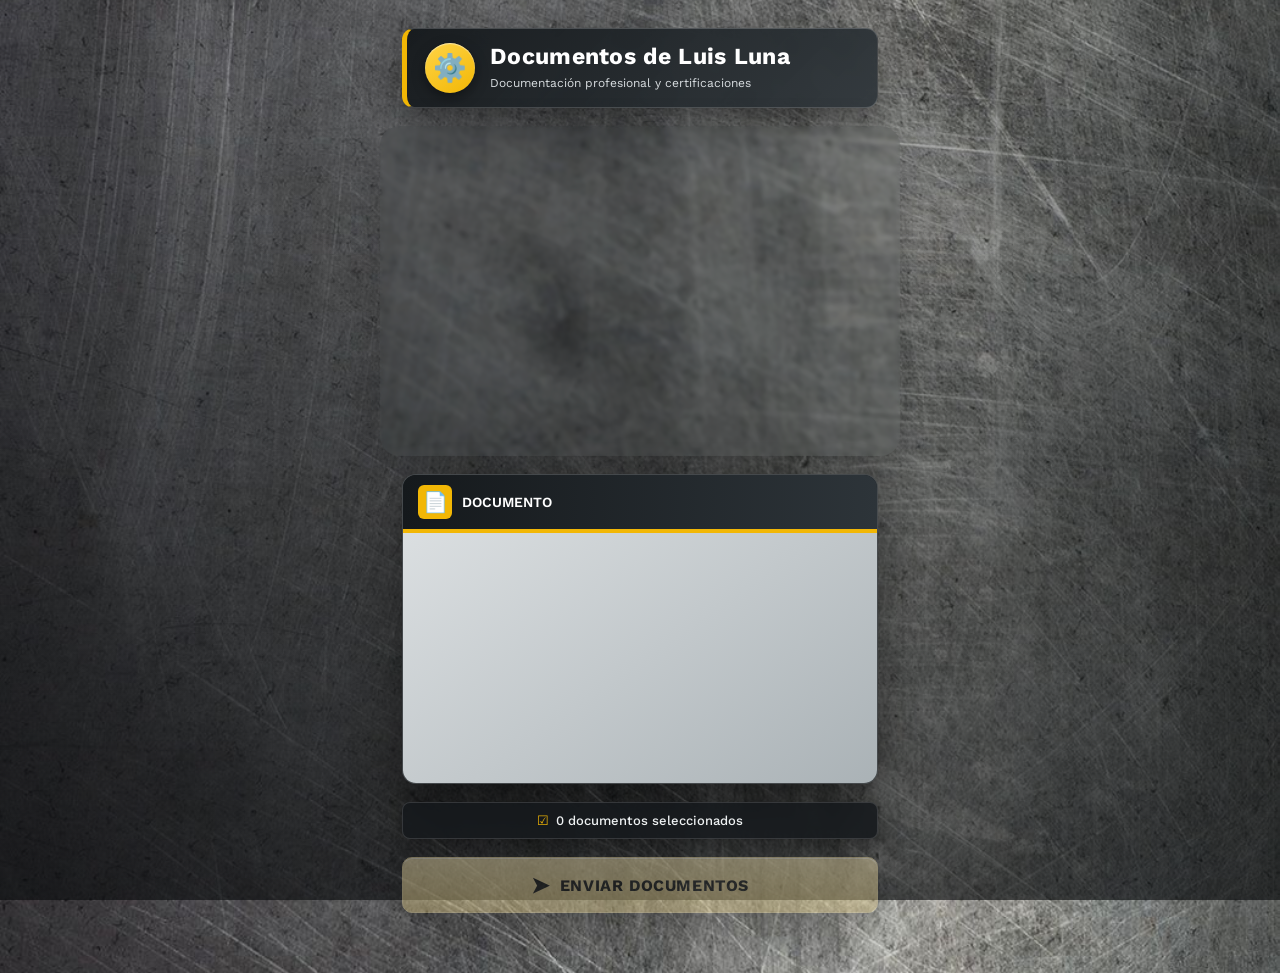
==== commit 73b7592f: "Version 3.6 Documents project" ====
--- a/index.html
+++ b/index.html
@@ -9,6 +9,8 @@
         name="viewport"
         content="width=device-width, initial-scale=1.0"
     >
+
+    <!-- GOOGLE FONT -->
 
     <link
         rel="preconnect"
@@ -26,12 +28,18 @@
         rel="stylesheet"
     >
 
+
+    <!-- CSS -->
+
     <link
         rel="stylesheet"
         href="style.css"
     >
 
-    <title>Documentos de Luis Luna</title>
+
+    <title>
+        Documentos de Luis Luna
+    </title>
 
 </head>
 
@@ -39,11 +47,18 @@
 <body>
 
 
-    <!-- CAPA OSCURA SOBRE EL METAL -->
+    <!-- ===================================== -->
+    <!-- CAPA SOBRE EL BACKGROUND -->
+    <!-- ===================================== -->
+
     <div class="background-overlay"></div>
 
 
 
+    <!-- ===================================== -->
+    <!-- CONTENIDO PRINCIPAL -->
+    <!-- ===================================== -->
+
     <main class="wrapper">
 
 
@@ -52,23 +67,32 @@
         <!-- ================================= -->
 
         <header class="page-header">
+
 
             <div class="page-header__icon">
                 ⚙️
             </div>
 
 
-            <div>
+            <div class="page-header__content">
+
 
                 <h1 class="page-header__title">
+
                     Documentos de Luis Luna
+
                 </h1>
 
+
                 <p class="page-header__subtitle">
+
                     Documentación profesional y certificaciones
+
                 </p>
 
-            </div>
+
+            </div>
+
 
         </header>
 
@@ -79,13 +103,20 @@
         <!-- ================================= -->
 
         <section class="carousel-area">
+
 
             <div
                 class="carousel"
                 id="carousel"
             >
-                <!-- JavaScript genera las tarjetas -->
-            </div>
+
+                <!--
+                    Las tarjetas se generan
+                    automáticamente desde data.js
+                -->
+
+            </div>
+
 
         </section>
 
@@ -100,7 +131,11 @@
             id="preview"
         >
 
+
+            <!-- CABECERA PREVIEW -->
+
             <div class="preview__header">
+
 
                 <span
                     class="preview__icon"
@@ -117,8 +152,12 @@
                     Documento
                 </span>
 
-            </div>
-
+
+            </div>
+
+
+
+            <!-- CONTENIDO PREVIEW -->
 
             <div
                 class="preview__content"
@@ -126,23 +165,29 @@
             >
             </div>
 
+
         </section>
 
 
 
         <!-- ================================= -->
-        <!-- DOCUMENTOS SELECCIONADOS -->
+        <!-- CONTADOR DE SELECCIONADOS -->
         <!-- ================================= -->
 
         <div class="selection-info">
+
 
             <span class="selection-info__icon">
                 ☑
             </span>
 
+
             <span id="selectedCount">
+
                 0 documentos seleccionados
+
             </span>
+
 
         </div>
 
@@ -159,14 +204,21 @@
             disabled
         >
 
+
             <span class="send-button__icon">
+
                 ➤
+
             </span>
 
+
             <span>
+
                 Enviar documentos
+
             </span>
 
+
         </button>
 
 
@@ -174,9 +226,9 @@
 
 
 
-    <!-- ================================= -->
-    <!-- MODAL DE ENVÍO -->
-    <!-- ================================= -->
+    <!-- ===================================== -->
+    <!-- MODAL COMPARTIR -->
+    <!-- ===================================== -->
 
     <div
         class="modal"
@@ -184,11 +236,19 @@
         aria-hidden="true"
     >
 
+
+        <!-- FONDO OSCURO DEL MODAL -->
+
         <div class="modal__backdrop"></div>
 
 
+
+        <!-- CAJA MODAL -->
+
         <div class="modal__box">
 
+
+            <!-- CERRAR -->
 
             <button
                 class="modal__close"
@@ -196,25 +256,45 @@
                 type="button"
                 aria-label="Cerrar"
             >
+
                 ×
+
             </button>
 
 
+
+            <!-- ICONO -->
+
             <div class="modal__badge">
+
                 ⚙️
-            </div>
-
+
+            </div>
+
+
+
+            <!-- TÍTULO -->
 
             <h2>
-                Enviar documentos
+
+                Compartir documentos
+
             </h2>
 
 
+
             <p class="modal__description">
-                Selecciona cómo deseas compartir
-                los documentos elegidos.
+
+                Revisa los documentos seleccionados
+                y desliza el control para compartirlos.
+
             </p>
 
+
+
+            <!-- ================================= -->
+            <!-- LISTA DE DOCUMENTOS -->
+            <!-- ================================= -->
 
             <div
                 class="modal__selected"
@@ -223,46 +303,64 @@
             </div>
 
 
-            <div class="modal__actions">
-
-
-                <button
-                    id="sendWhatsApp"
-                    class="share-button share-button--whatsapp"
-                    type="button"
+
+            <!-- ================================= -->
+            <!-- SLIDER COMPARTIR -->
+            <!-- ================================= -->
+
+            <div
+                class="share-slider"
+                id="shareSlider"
+            >
+
+
+                <div
+                    class="share-slider__track"
+                    id="shareTrack"
                 >
 
-                    <span>💬</span>
-
-                    WhatsApp
-
-                </button>
-
-
-                <button
-                    id="sendEmail"
-                    class="share-button share-button--email"
-                    type="button"
-                >
-
-                    <span>✉️</span>
-
-                    Correo
-
-                </button>
-
-
-            </div>
+
+                    <span class="share-slider__text">
+
+                        Desliza para compartir
+
+                    </span>
+
+
+
+                    <button
+                        class="share-slider__handle"
+                        id="shareHandle"
+                        type="button"
+                        aria-label="Deslizar para compartir"
+                    >
+
+                        ↗
+
+                    </button>
+
+
+                </div>
+
+
+            </div>
+
 
         </div>
 
+
     </div>
 
 
 
-    <!-- ================================= -->
+    <!-- ===================================== -->
     <!-- JAVASCRIPT -->
-    <!-- ================================= -->
+    <!-- ===================================== -->
+
+    <!-- IMPORTANTE:
+         data.js siempre debe cargarse
+         ANTES de app.js
+    -->
 
     <script src="data.js"></script>
 
--- a/style.css
+++ b/style.css
@@ -4,15 +4,15 @@
 
 :root {
 
-    --graphite: #171b1e;
+    --graphite: #15191c;
 
     --graphite-soft: #20262a;
 
-    --steel-dark: #2b3237;
+    --steel-dark: #2d3439;
 
     --steel: #59636b;
 
-    --steel-medium: #7d878d;
+    --steel-medium: #899398;
 
     --steel-light: #d8dde0;
 
@@ -20,17 +20,19 @@
 
     --hazard: #f2b705;
 
-    --hazard-dark: #bd8c00;
-
-    --orange: #d66b19;
-
-    --white: #f7f8f8;
+    --hazard-light: #ffd447;
+
+    --hazard-dark: #b88700;
+
+    --industrial-orange: #d86b18;
+
+    --white: #ffffff;
 
     --glass-dark:
-        rgba(25, 30, 34, 0.88);
+        rgba(20, 25, 29, 0.88);
 
     --glass-light:
-        rgba(238, 241, 242, 0.93);
+        rgba(235, 239, 241, 0.92);
 
     --shadow:
         0 18px 40px
@@ -39,8 +41,9 @@
 }
 
 
-/* =========================================
-   GENERAL
+
+/* =========================================
+   RESET
 ========================================= */
 
 *,
@@ -66,6 +69,11 @@
 }
 
 
+
+/* =========================================
+   BODY / BACKGROUND
+========================================= */
+
 body {
 
     min-height: 100vh;
@@ -74,12 +82,13 @@
         "Work Sans",
         sans-serif;
 
-    color: var(--white);
-
-
-    /* =====================================
-       FONDO DE ACERO FIJO
-    ===================================== */
+    font-weight: 400;
+
+    color:
+        var(--white);
+
+
+    /* IMAGEN DE FONDO */
 
     background-image:
         url("./background.jpg");
@@ -99,8 +108,9 @@
 }
 
 
-/* =========================================
-   CAPA SOBRE EL FONDO
+
+/* =========================================
+   CAPA SOBRE BACKGROUND
 ========================================= */
 
 .background-overlay {
@@ -117,18 +127,19 @@
     background:
 
         radial-gradient(
-            circle at top,
-            rgba(255, 255, 255, 0.08),
+            circle at top center,
+            rgba(255, 255, 255, 0.10),
             transparent 42%
         ),
 
         linear-gradient(
             180deg,
-            rgba(9, 12, 14, 0.34),
-            rgba(9, 12, 14, 0.62)
+            rgba(10, 12, 14, 0.28),
+            rgba(10, 12, 14, 0.64)
         );
 
 }
+
 
 
 /* =========================================
@@ -161,50 +172,60 @@
 }
 
 
-/* =========================================
-   ENCABEZADO
+
+/* =========================================
+   HEADER
 ========================================= */
 
 .page-header {
 
-    width: calc(100% - 24px);
-
-    max-width: 476px;
-
-    min-height: 80px;
+    width:
+        calc(100% - 24px);
+
+    max-width:
+        476px;
+
+
+    min-height:
+        80px;
+
 
     padding:
         14px
         18px;
 
-    display: flex;
-
-    align-items: center;
-
-    gap: 15px;
+
+    display:
+        flex;
+
+    align-items:
+        center;
+
+    gap:
+        15px;
 
 
     background:
+
         linear-gradient(
             135deg,
-            rgba(23, 27, 30, 0.94),
-            rgba(43, 50, 55, 0.88)
+            rgba(21, 25, 28, 0.95),
+            rgba(45, 52, 57, 0.90)
         );
 
 
     border:
-
         1px solid
         rgba(255, 255, 255, 0.18);
 
 
     border-left:
-
         5px solid
         var(--hazard);
 
 
-    border-radius: 12px;
+    border-radius:
+        12px;
 
 
     box-shadow:
@@ -221,55 +242,91 @@
 }
 
 
-/* ICONO */
+.page-header__content {
+
+    min-width: 0;
+
+}
+
 
 .page-header__icon {
 
-    width: 50px;
-
-    height: 50px;
-
-    flex-shrink: 0;
-
-    display: flex;
-
-    justify-content: center;
-
-    align-items: center;
-
-    border-radius: 50%;
+    width:
+        50px;
+
+    height:
+        50px;
+
+
+    flex-shrink:
+        0;
+
+
+    display:
+        flex;
+
+    align-items:
+        center;
+
+    justify-content:
+        center;
+
+
+    border-radius:
+        50%;
+
 
     background:
-        var(--hazard);
+
+        linear-gradient(
+            145deg,
+            var(--hazard-light),
+            var(--hazard)
+        );
+
 
     color:
         var(--graphite);
 
-    font-size: 27px;
+
+    font-size:
+        27px;
+
 
     box-shadow:
 
         inset
-        0 0 0 2px
-        rgba(0, 0, 0, 0.15),
-
-        0 4px 12px
-        rgba(0, 0, 0, 0.35);
+        0 1px 1px
+        rgba(255, 255, 255, 0.55),
+
+        0 5px 13px
+        rgba(0, 0, 0, 0.40);
 
 }
 
 
 .page-header__title {
 
-    margin: 0;
-
-    font-size: 23px;
-
-    font-weight: 700;
+    margin:
+        0;
+
+
+    font-size:
+        23px;
+
+
+    font-weight:
+        700;
+
+
+    line-height:
+        1.15;
+
 
     letter-spacing:
         0.3px;
 
+
     color:
         var(--white);
 
@@ -279,13 +336,22 @@
 .page-header__subtitle {
 
     margin:
-        4px
+        5px
         0
         0;
 
-    font-size: 12px;
-
-    font-weight: 400;
+
+    font-size:
+        12px;
+
+
+    font-weight:
+        400;
+
+
+    line-height:
+        1.3;
+
 
     color:
         var(--steel-light);
@@ -293,24 +359,28 @@
 }
 
 
-/* =========================================
-   ZONA DEL CARRUSEL
+
+/* =========================================
+   ÁREA DEL CARRUSEL
 ========================================= */
 
 .carousel-area {
 
-    position: relative;
-
-    width: calc(100% - 10px);
-
-    max-width: 520px;
-
-    border-radius: 20px;
-
-
-    /*
-       Efecto de plataforma flotante
-    */
+    position:
+        relative;
+
+
+    width:
+        calc(100% - 10px);
+
+
+    max-width:
+        520px;
+
+
+    border-radius:
+        20px;
+
 
     background:
         rgba(20, 24, 27, 0.12);
@@ -319,7 +389,7 @@
     box-shadow:
 
         0 24px 50px
-        rgba(0, 0, 0, 0.32);
+        rgba(0, 0, 0, 0.30);
 
 
     backdrop-filter:
@@ -332,42 +402,66 @@
 }
 
 
+
 /* =========================================
    CARRUSEL
 ========================================= */
 
 .carousel {
 
-    position: relative;
-
-    width: 100%;
-
-    max-width: 500px;
-
-    height: 330px;
-
-    margin: auto;
-
-    display: flex;
-
-    justify-content: center;
-
-    align-items: center;
-
-    cursor: grab;
-
-    touch-action: none;
-
-    user-select: none;
+    position:
+        relative;
+
+
+    width:
+        100%;
+
+
+    max-width:
+        500px;
+
+
+    height:
+        330px;
+
+
+    margin:
+        auto;
+
+
+    display:
+        flex;
+
+
+    justify-content:
+        center;
+
+
+    align-items:
+        center;
+
+
+    cursor:
+        grab;
+
+
+    touch-action:
+        none;
+
+
+    user-select:
+        none;
 
 }
 
 
 .carousel:active {
 
-    cursor: grabbing;
-
-}
+    cursor:
+        grabbing;
+
+}
+
 
 
 /* =========================================
@@ -376,23 +470,37 @@
 
 .carousel__item {
 
-    position: absolute;
-
-    width: 100%;
+    position:
+        absolute;
+
+
+    width:
+        100%;
+
 
     padding:
         0
         12px;
 
-    display: flex;
-
-    align-items: center;
-
-    opacity: 0;
-
-    visibility: hidden;
-
-    cursor: pointer;
+
+    display:
+        flex;
+
+
+    align-items:
+        center;
+
+
+    opacity:
+        0;
+
+
+    visibility:
+        hidden;
+
+
+    cursor:
+        pointer;
 
 
     filter:
@@ -410,60 +518,84 @@
 
     transition:
 
-        transform 0.45s ease,
-
-        opacity 0.45s ease;
-
-}
-
-
-/* =========================================
-   CÍRCULO DEL ICONO
+        transform
+        0.45s
+        ease,
+
+        opacity
+        0.45s
+        ease;
+
+}
+
+
+
+/* =========================================
+   ICONO TARJETA
 ========================================= */
 
 .carousel__item-head {
 
-    position: relative;
-
-    z-index: 3;
-
-    width: 90px;
-
-    height: 90px;
+    position:
+        relative;
+
+
+    z-index:
+        3;
+
+
+    width:
+        90px;
+
+
+    height:
+        90px;
+
 
     margin-right:
         -45px;
 
-    padding: 14px;
-
-    flex-shrink: 0;
-
-
-    border-radius: 50%;
+
+    padding:
+        14px;
+
+
+    flex-shrink:
+        0;
+
+
+    border-radius:
+        50%;
 
 
     background:
 
         linear-gradient(
             145deg,
-            var(--hazard),
+            var(--hazard-light),
             var(--hazard-dark)
         );
 
 
     border:
-
         3px solid
         var(--graphite);
 
 
-    display: flex;
-
-    justify-content: center;
-
-    align-items: center;
-
-    font-size: 46px;
+    display:
+        flex;
+
+
+    justify-content:
+        center;
+
+
+    align-items:
+        center;
+
+
+    font-size:
+        46px;
 
 
     box-shadow:
@@ -478,17 +610,24 @@
 }
 
 
-/* =========================================
-   CUERPO DE TARJETA
+
+/* =========================================
+   CUERPO TARJETA
 ========================================= */
 
 .carousel__item-body {
 
-    position: relative;
-
-    width: 100%;
-
-    min-height: 96px;
+    position:
+        relative;
+
+
+    width:
+        100%;
+
+
+    min-height:
+        96px;
+
 
     padding:
 
@@ -498,24 +637,26 @@
         70px;
 
 
-    display: flex;
-
-    align-items: center;
+    display:
+        flex;
+
+
+    align-items:
+        center;
 
 
     background:
 
         linear-gradient(
             135deg,
-            rgba(244, 246, 247, 0.97),
-            rgba(196, 202, 205, 0.96)
+            rgba(245, 247, 248, 0.98),
+            rgba(190, 198, 202, 0.97)
         );
 
 
     border:
-
         1px solid
-        rgba(255, 255, 255, 0.8);
+        rgba(255, 255, 255, 0.82);
 
 
     border-radius:
@@ -538,21 +679,34 @@
 }
 
 
-/* Línea industrial */
+
+/* LÍNEA AMARILLA INDUSTRIAL */
 
 .carousel__item-body::before {
 
-    content: "";
-
-    position: absolute;
-
-    left: 55px;
-
-    top: 0;
-
-    bottom: 0;
-
-    width: 4px;
+    content:
+        "";
+
+
+    position:
+        absolute;
+
+
+    left:
+        55px;
+
+
+    top:
+        0;
+
+
+    bottom:
+        0;
+
+
+    width:
+        4px;
+
 
     background:
         var(--hazard);
@@ -560,21 +714,32 @@
 }
 
 
-/* =========================================
-   TÍTULO DE TARJETA
+
+/* =========================================
+   TEXTO TARJETA
 ========================================= */
 
 .title {
 
-    margin: 0;
-
-    font-size: 17px;
-
-    font-weight: 600;
-
-    line-height: 1.25;
-
-    text-transform: uppercase;
+    margin:
+        0;
+
+
+    font-size:
+        17px;
+
+
+    font-weight:
+        600;
+
+
+    line-height:
+        1.25;
+
+
+    text-transform:
+        uppercase;
+
 
     color:
         var(--graphite);
@@ -582,26 +747,40 @@
 }
 
 
+
 /* =========================================
    CHECKBOX
 ========================================= */
 
 .document-check {
 
-    position: absolute;
-
-    right: 18px;
-
-    top: 50%;
+    position:
+        absolute;
+
+
+    right:
+        18px;
+
+
+    top:
+        50%;
+
 
     transform:
         translateY(-50%);
 
-    width: 24px;
-
-    height: 24px;
-
-    cursor: pointer;
+
+    width:
+        24px;
+
+
+    height:
+        24px;
+
+
+    cursor:
+        pointer;
+
 
     accent-color:
         var(--hazard-dark);
@@ -609,6 +788,7 @@
 }
 
 
+
 /* =========================================
    TARJETA SELECCIONADA
 ========================================= */
@@ -617,7 +797,6 @@
 .carousel__item-body {
 
     outline:
-
         3px solid
         var(--hazard);
 
@@ -625,62 +804,54 @@
     box-shadow:
 
         0 0 0 5px
-        rgba(242, 183, 5, 0.20),
-
-        0 15px 30px
-        rgba(0, 0, 0, 0.45);
-
-}
-
-
-/* =========================================
-   PREVIEW FLOTANTE
+        rgba(242, 183, 5, 0.22),
+
+        0 16px 32px
+        rgba(0, 0, 0, 0.48);
+
+}
+
+
+
+/* =========================================
+   PREVIEW
 ========================================= */
 
 .preview {
 
-    position: relative;
+    position:
+        relative;
+
 
     width:
         calc(100% - 24px);
 
+
     max-width:
         476px;
 
 
+    overflow:
+        hidden;
+
+
     border-radius:
         14px;
 
 
-    overflow:
-        hidden;
-
-
     background:
-
-        rgba(
-            20,
-            25,
-            29,
-            0.92
-        );
+        rgba(20, 25, 29, 0.92);
 
 
     border:
-
         1px solid
-        rgba(
-            255,
-            255,
-            255,
-            0.20
-        );
+        rgba(255, 255, 255, 0.20);
 
 
     box-shadow:
 
         0 22px 45px
-        rgba(0, 0, 0, 0.48);
+        rgba(0, 0, 0, 0.50);
 
 
     backdrop-filter:
@@ -696,13 +867,17 @@
 
 
     transition:
-        transform 0.25s ease,
-        box-shadow 0.25s ease;
-
-}
-
-
-/* Sensación de flotar */
+
+        transform
+        0.25s
+        ease,
+
+        box-shadow
+        0.25s
+        ease;
+
+}
+
 
 .preview:hover {
 
@@ -713,29 +888,34 @@
     box-shadow:
 
         0 28px 55px
-        rgba(0, 0, 0, 0.55);
-
-}
-
-
-/* =========================================
-   CABECERA PREVIEW
+        rgba(0, 0, 0, 0.57);
+
+}
+
+
+
+/* =========================================
+   HEADER PREVIEW
 ========================================= */
 
 .preview__header {
 
     min-height:
         56px;
+
 
     padding:
         10px
         15px;
 
+
     display:
         flex;
 
+
     align-items:
         center;
+
 
     gap:
         10px;
@@ -751,7 +931,6 @@
 
 
     border-bottom:
-
         4px solid
         var(--hazard);
 
@@ -760,15 +939,25 @@
 
 .preview__icon {
 
-    width: 34px;
-
-    height: 34px;
+    width:
+        34px;
+
+
+    height:
+        34px;
+
+
+    flex-shrink:
+        0;
+
 
     display:
         flex;
 
+
     justify-content:
         center;
+
 
     align-items:
         center;
@@ -793,21 +982,26 @@
     font-size:
         14px;
 
+
     font-weight:
         600;
 
+
     line-height:
         1.2;
 
+
     color:
         var(--white);
 
+
     text-transform:
         uppercase;
 
 }
 
 
+
 /* =========================================
    CONTENIDO PREVIEW
 ========================================= */
@@ -817,9 +1011,11 @@
     position:
         relative;
 
+
     width:
         100%;
 
+
     height:
         250px;
 
@@ -828,19 +1024,22 @@
 
         linear-gradient(
             145deg,
-            rgba(224, 228, 230, 0.96),
-            rgba(177, 184, 188, 0.96)
+            rgba(225, 229, 231, 0.97),
+            rgba(175, 183, 187, 0.97)
         );
 
 
     display:
         flex;
 
+
     justify-content:
         center;
 
+
     align-items:
         center;
+
 
     overflow:
         hidden;
@@ -848,6 +1047,7 @@
 }
 
 
+
 /* =========================================
    PDF
 ========================================= */
@@ -857,18 +1057,22 @@
     width:
         100%;
 
+
     height:
         100%;
 
+
     border:
         0;
 
+
     background:
         white;
 
 }
 
 
+
 /* =========================================
    WEB / WHATSAPP
 ========================================= */
@@ -878,9 +1082,11 @@
     width:
         100%;
 
+
     height:
         100%;
 
+
     padding:
         30px;
 
@@ -888,17 +1094,22 @@
     display:
         flex;
 
+
     flex-direction:
         column;
 
+
     justify-content:
         center;
 
+
     align-items:
         center;
 
+
     text-align:
         center;
+
 
     gap:
         15px;
@@ -928,23 +1139,28 @@
     margin:
         0;
 
+
     font-size:
         16px;
 
+
     font-weight:
         600;
 
+
     line-height:
         1.4;
 
+
     color:
         var(--graphite);
 
 }
 
 
-/* =========================================
-   INDICACIÓN PREVIEW
+
+/* =========================================
+   MENSAJE SOBRE PREVIEW
 ========================================= */
 
 .preview__hint {
@@ -952,8 +1168,10 @@
     position:
         absolute;
 
+
     right:
         10px;
+
 
     bottom:
         8px;
@@ -969,13 +1187,7 @@
 
 
     background:
-
-        rgba(
-            23,
-            27,
-            30,
-            0.88
-        );
+        rgba(21, 25, 28, 0.88);
 
 
     color:
@@ -992,14 +1204,16 @@
 }
 
 
-/* =========================================
-   CONTADOR
+
+/* =========================================
+   SELECCIONADOS
 ========================================= */
 
 .selection-info {
 
     width:
         calc(100% - 24px);
+
 
     max-width:
         476px;
@@ -1013,8 +1227,10 @@
     display:
         flex;
 
+
     justify-content:
         center;
+
 
     align-items:
         center;
@@ -1028,44 +1244,37 @@
         8px;
 
 
+    background:
+        rgba(21, 25, 28, 0.84);
+
+
+    border:
+        1px solid
+        rgba(255, 255, 255, 0.13);
+
+
     color:
         var(--steel-white);
 
 
-    background:
-
-        rgba(
-            23,
-            27,
-            30,
-            0.82
-        );
-
-
-    border:
-
-        1px solid
-        rgba(
-            255,
-            255,
-            255,
-            0.12
-        );
-
-
     box-shadow:
 
         0 8px 22px
-        rgba(0, 0, 0, 0.32);
+        rgba(0, 0, 0, 0.35);
 
 
     backdrop-filter:
         blur(8px);
 
 
+    -webkit-backdrop-filter:
+        blur(8px);
+
+
     font-size:
         13px;
 
+
     font-weight:
         500;
 
@@ -1080,8 +1289,9 @@
 }
 
 
-/* =========================================
-   BOTÓN ENVIAR FLOTANTE
+
+/* =========================================
+   BOTÓN ENVIAR
 ========================================= */
 
 .send-button {
@@ -1089,8 +1299,10 @@
     width:
         calc(100% - 24px);
 
+
     max-width:
         476px;
+
 
     min-height:
         56px;
@@ -1109,7 +1321,7 @@
 
         linear-gradient(
             180deg,
-            #ffd137,
+            var(--hazard-light),
             var(--hazard)
         );
 
@@ -1145,11 +1357,14 @@
     display:
         flex;
 
+
     justify-content:
         center;
 
+
     align-items:
         center;
+
 
     gap:
         10px;
@@ -1158,7 +1373,7 @@
     box-shadow:
 
         0 16px 30px
-        rgba(0, 0, 0, 0.46),
+        rgba(0, 0, 0, 0.48),
 
         inset
         0 1px 0
@@ -1167,11 +1382,17 @@
 
     transition:
 
-        transform 0.2s ease,
-
-        box-shadow 0.2s ease,
-
-        filter 0.2s ease;
+        transform
+        0.2s
+        ease,
+
+        box-shadow
+        0.2s
+        ease,
+
+        filter
+        0.2s
+        ease;
 
 }
 
@@ -1185,7 +1406,7 @@
     box-shadow:
 
         0 22px 40px
-        rgba(0, 0, 0, 0.55);
+        rgba(0, 0, 0, 0.58);
 
 }
 
@@ -1201,10 +1422,12 @@
 .send-button:disabled {
 
     opacity:
-        0.48;
+        0.46;
+
 
     filter:
-        grayscale(0.6);
+        grayscale(0.65);
+
 
     cursor:
         not-allowed;
@@ -1220,6 +1443,7 @@
 }
 
 
+
 /* =========================================
    MODAL
 ========================================= */
@@ -1229,9 +1453,11 @@
     position:
         fixed;
 
+
     inset:
         0;
 
+
     z-index:
         1000;
 
@@ -1243,6 +1469,7 @@
     align-items:
         center;
 
+
     justify-content:
         center;
 
@@ -1261,29 +1488,34 @@
 }
 
 
+
+/* =========================================
+   FONDO MODAL
+========================================= */
+
 .modal__backdrop {
 
     position:
         absolute;
 
+
     inset:
         0;
 
 
     background:
-
-        rgba(
-            5,
-            7,
-            8,
-            0.78
-        );
+        rgba(5, 7, 8, 0.80);
 
 
     backdrop-filter:
         blur(5px);
 
-}
+
+    -webkit-backdrop-filter:
+        blur(5px);
+
+}
+
 
 
 /* =========================================
@@ -1295,12 +1527,14 @@
     position:
         relative;
 
+
     z-index:
         2;
 
 
     width:
         100%;
+
 
     max-width:
         420px;
@@ -1319,12 +1553,11 @@
         linear-gradient(
             145deg,
             var(--steel-white),
-            #b9c0c4
+            #b8c0c4
         );
 
 
     border:
-
         2px solid
         var(--hazard);
 
@@ -1336,16 +1569,22 @@
     box-shadow:
 
         0 25px 65px
-        rgba(0, 0, 0, 0.65);
-
-}
-
+        rgba(0, 0, 0, 0.68);
+
+}
+
+
+
+/* =========================================
+   ICONO MODAL
+========================================= */
 
 .modal__badge {
 
     width:
         48px;
 
+
     height:
         48px;
 
@@ -1354,26 +1593,39 @@
         12px;
 
 
+    display:
+        flex;
+
+
+    justify-content:
+        center;
+
+
+    align-items:
+        center;
+
+
     border-radius:
         50%;
 
 
-    display:
-        flex;
-
-    align-items:
-        center;
-
-    justify-content:
-        center;
-
-
     background:
-        var(--hazard);
+
+        linear-gradient(
+            145deg,
+            var(--hazard-light),
+            var(--hazard)
+        );
 
 
     font-size:
         25px;
+
+
+    box-shadow:
+
+        0 6px 14px
+        rgba(0, 0, 0, 0.28);
 
 }
 
@@ -1386,6 +1638,7 @@
         8px
         0;
 
+
     color:
         var(--graphite);
 
@@ -1399,15 +1652,18 @@
         0
         18px;
 
+
     color:
         var(--steel-dark);
 
+
     line-height:
         1.4;
 
 }
 
 
+
 /* =========================================
    CERRAR MODAL
 ========================================= */
@@ -1417,9 +1673,11 @@
     position:
         absolute;
 
+
     top:
         12px;
 
+
     right:
         14px;
 
@@ -1427,6 +1685,7 @@
     width:
         38px;
 
+
     height:
         38px;
 
@@ -1457,8 +1716,9 @@
 }
 
 
-/* =========================================
-   LISTA MODAL
+
+/* =========================================
+   DOCUMENTOS DEL MODAL
 ========================================= */
 
 .modal__selected {
@@ -1466,12 +1726,13 @@
     max-height:
         180px;
 
+
     overflow-y:
         auto;
 
 
     margin-bottom:
-        20px;
+        18px;
 
 
     padding:
@@ -1483,13 +1744,7 @@
 
 
     background:
-
-        rgba(
-            23,
-            27,
-            30,
-            0.90
-        );
+        rgba(21, 25, 28, 0.92);
 
 
     color:
@@ -1499,25 +1754,26 @@
     font-size:
         13px;
 
+
+    box-shadow:
+
+        inset
+        0 2px 6px
+        rgba(0, 0, 0, 0.35);
+
 }
 
 
 .modal__selected-item {
 
     padding:
-        6px
+        7px
         0;
 
 
     border-bottom:
-
         1px solid
-        rgba(
-            255,
-            255,
-            255,
-            0.12
-        );
+        rgba(255, 255, 255, 0.12);
 
 }
 
@@ -1530,29 +1786,176 @@
 }
 
 
-/* =========================================
-   BOTONES MODAL
-========================================= */
-
-.modal__actions {
+
+/* =========================================
+   SLIDER COMPARTIR
+========================================= */
+
+.share-slider {
+
+    width:
+        100%;
+
+
+    margin-top:
+        20px;
+
+}
+
+
+
+/* =========================================
+   PISTA DEL SLIDER
+========================================= */
+
+.share-slider__track {
+
+    position:
+        relative;
+
+
+    width:
+        100%;
+
+
+    height:
+        64px;
+
+
+    padding:
+        5px;
+
+
+    overflow:
+        hidden;
+
+
+    border-radius:
+        32px;
+
+
+    background:
+
+        linear-gradient(
+            145deg,
+            var(--graphite),
+            var(--steel-dark)
+        );
+
+
+    border:
+        1px solid
+        rgba(255, 255, 255, 0.18);
+
+
+    box-shadow:
+
+        inset
+        0 2px 8px
+        rgba(0, 0, 0, 0.58),
+
+        0 8px 20px
+        rgba(0, 0, 0, 0.25);
+
+}
+
+
+
+/* =========================================
+   TEXTO DEL SLIDER
+========================================= */
+
+.share-slider__text {
+
+    position:
+        absolute;
+
+
+    inset:
+        0;
+
 
     display:
-        grid;
-
-    grid-template-columns:
-        1fr
-        1fr;
-
-    gap:
-        12px;
-
-}
-
-
-.share-button {
-
-    min-height:
-        56px;
+        flex;
+
+
+    justify-content:
+        center;
+
+
+    align-items:
+        center;
+
+
+    padding-left:
+        58px;
+
+
+    padding-right:
+        15px;
+
+
+    pointer-events:
+        none;
+
+
+    font-size:
+        13px;
+
+
+    font-weight:
+        700;
+
+
+    text-transform:
+        uppercase;
+
+
+    letter-spacing:
+        0.5px;
+
+
+    color:
+        var(--steel-light);
+
+
+    transition:
+        opacity
+        0.25s
+        ease;
+
+}
+
+
+
+/* =========================================
+   BOTÓN DESLIZABLE
+========================================= */
+
+.share-slider__handle {
+
+    position:
+        absolute;
+
+
+    left:
+        5px;
+
+
+    top:
+        5px;
+
+
+    z-index:
+        3;
+
+
+    width:
+        54px;
+
+
+    height:
+        54px;
 
 
     border:
@@ -1560,15 +1963,36 @@
 
 
     border-radius:
-        9px;
-
-
-    font-family:
-        inherit;
+        50%;
+
+
+    display:
+        flex;
+
+
+    justify-content:
+        center;
+
+
+    align-items:
+        center;
+
+
+    background:
+
+        linear-gradient(
+            145deg,
+            var(--hazard-light),
+            var(--hazard)
+        );
+
+
+    color:
+        var(--graphite);
 
 
     font-size:
-        15px;
+        27px;
 
 
     font-weight:
@@ -1576,52 +2000,106 @@
 
 
     cursor:
-        pointer;
-
-
-    display:
-        flex;
-
-    justify-content:
-        center;
-
-    align-items:
-        center;
-
-    gap:
-        8px;
-
-}
-
-
-.share-button span {
-
-    font-size:
-        21px;
-
-}
-
-
-.share-button--whatsapp {
+        grab;
+
+
+    touch-action:
+        none;
+
+
+    user-select:
+        none;
+
+
+    box-shadow:
+
+        0 5px 12px
+        rgba(0, 0, 0, 0.48),
+
+        inset
+        0 1px 0
+        rgba(255, 255, 255, 0.65);
+
+
+    transition:
+
+        left
+        0.25s
+        ease,
+
+        transform
+        0.15s
+        ease,
+
+        box-shadow
+        0.15s
+        ease;
+
+}
+
+
+.share-slider__handle:active {
+
+    cursor:
+        grabbing;
+
+
+    transform:
+        scale(0.94);
+
+}
+
+
+
+/* =========================================
+   SLIDER COMPLETADO
+========================================= */
+
+.share-slider.is-complete
+.share-slider__track {
 
     background:
-        #25d366;
+
+        linear-gradient(
+            90deg,
+            var(--hazard-dark),
+            var(--hazard)
+        );
+
+}
+
+
+.share-slider.is-complete
+.share-slider__text {
+
+    opacity:
+        0;
+
 
     color:
-        white;
-
-}
-
-
-.share-button--email {
-
-    background:
         var(--graphite);
 
-    color:
+}
+
+
+
+/* =========================================
+   FOCUS
+========================================= */
+
+button:focus-visible,
+input:focus-visible {
+
+    outline:
+        3px solid
         var(--hazard);
 
-}
+
+    outline-offset:
+        3px;
+
+}
+
 
 
 /* =========================================
@@ -1633,9 +2111,8 @@
     body {
 
         /*
-         En algunos móviles Safari no maneja
-         perfectamente background-attachment fixed.
-         La capa sigue viéndose fija visualmente.
+           Mejora compatibilidad
+           con Safari/iPhone
         */
 
         background-attachment:
@@ -1663,10 +2140,26 @@
     }
 
 
+    .page-header__icon {
+
+        width:
+            44px;
+
+
+        height:
+            44px;
+
+
+        font-size:
+            23px;
+
+    }
+
+
     .page-header__title {
 
         font-size:
-            20px;
+            19px;
 
     }
 
@@ -1692,12 +2185,15 @@
         width:
             78px;
 
+
         height:
             78px;
 
+
         margin-right:
             -39px;
 
+
         font-size:
             39px;
 
@@ -1709,9 +2205,11 @@
         min-height:
             86px;
 
+
         padding-left:
             59px;
 
+
         padding-right:
             50px;
 
@@ -1742,11 +2240,113 @@
     }
 
 
-    .modal__actions {
-
-        grid-template-columns:
-            1fr;
+    .modal__box {
+
+        padding:
+            24px
+            18px;
 
     }
 
+
+    .share-slider__text {
+
+        font-size:
+            12px;
+
+    }
+
+}
+
+
+
+/* =========================================
+   PANTALLAS MUY PEQUEÑAS
+========================================= */
+
+@media (max-width: 380px) {
+
+    .page-header__title {
+
+        font-size:
+            17px;
+
+    }
+
+
+    .page-header__subtitle {
+
+        font-size:
+            10px;
+
+    }
+
+
+    .carousel__item-head {
+
+        width:
+            72px;
+
+
+        height:
+            72px;
+
+
+        margin-right:
+            -36px;
+
+
+        font-size:
+            35px;
+
+    }
+
+
+    .carousel__item-body {
+
+        padding-left:
+            55px;
+
+
+        padding-right:
+            46px;
+
+    }
+
+
+    .title {
+
+        font-size:
+            13px;
+
+    }
+
+
+    .document-check {
+
+        right:
+            14px;
+
+
+        width:
+            22px;
+
+
+        height:
+            22px;
+
+    }
+
+
+    .share-slider__text {
+
+        font-size:
+            11px;
+
+
+        padding-left:
+            62px;
+
+    }
+
 }
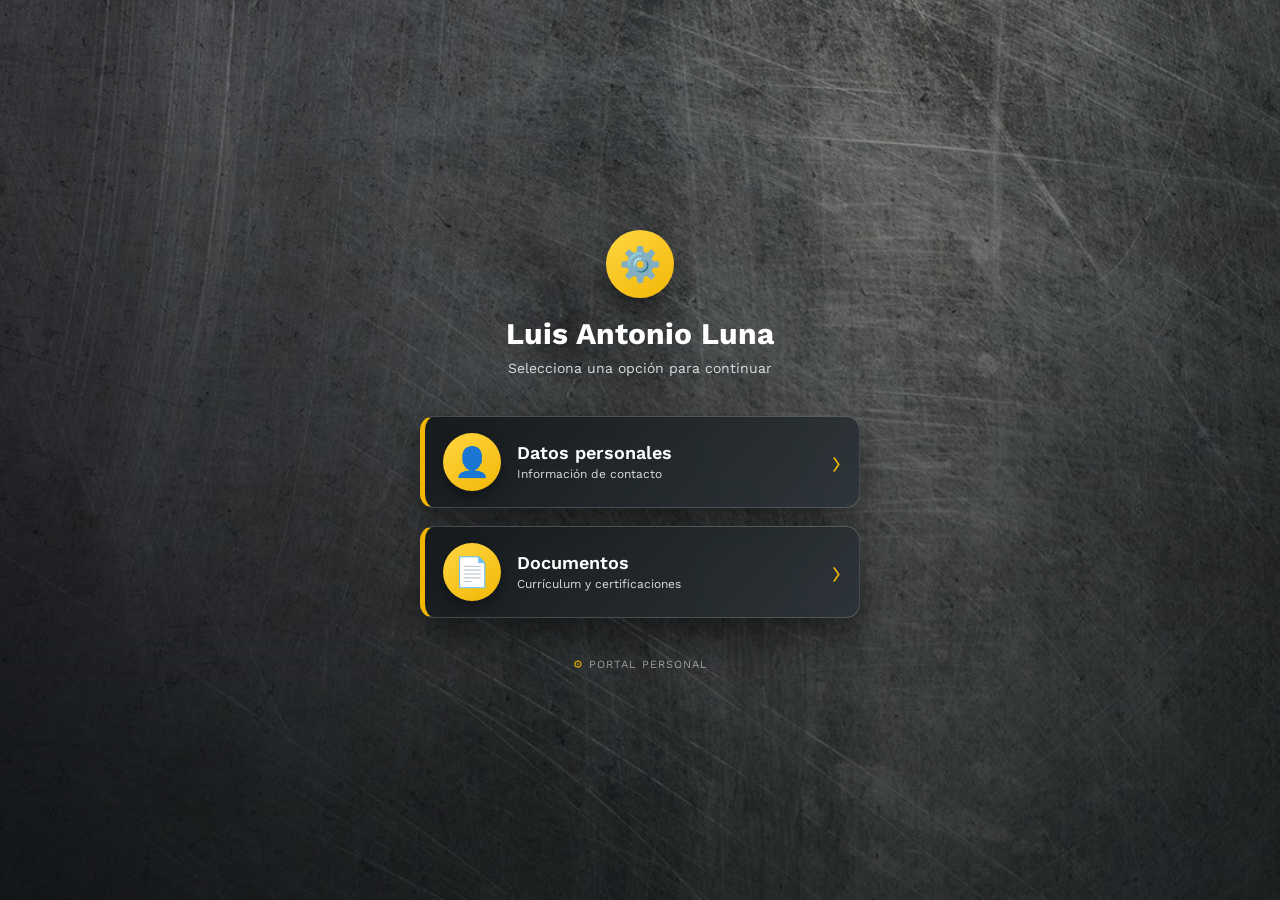
==== commit 860d101c: "Version 4.0 Documents project" ====
--- a/index.html
+++ b/index.html
@@ -9,8 +9,6 @@
         name="viewport"
         content="width=device-width, initial-scale=1.0"
     >
-
-    <!-- GOOGLE FONT -->
 
     <link
         rel="preconnect"
@@ -28,18 +26,12 @@
         rel="stylesheet"
     >
 
-
-    <!-- CSS -->
-
     <link
         rel="stylesheet"
-        href="style.css"
+        href="menu.css"
     >
 
-
-    <title>
-        Documentos de Luis Luna
-    </title>
+    <title>Luis Luna</title>
 
 </head>
 
@@ -47,326 +39,131 @@
 <body>
 
 
-    <!-- ===================================== -->
-    <!-- CAPA SOBRE EL BACKGROUND -->
-    <!-- ===================================== -->
+    <!-- Fondo oscuro sobre background.jpg -->
 
     <div class="background-overlay"></div>
 
 
 
-    <!-- ===================================== -->
-    <!-- CONTENIDO PRINCIPAL -->
-    <!-- ===================================== -->
-
-    <main class="wrapper">
+    <main class="menu">
 
 
         <!-- ================================= -->
         <!-- ENCABEZADO -->
         <!-- ================================= -->
 
-        <header class="page-header">
+        <header class="menu__header">
 
-
-            <div class="page-header__icon">
+            <div class="menu__logo">
                 ⚙️
             </div>
 
+            <h1>
+                Luis Antonio Luna
+            </h1>
 
-            <div class="page-header__content">
-
-
-                <h1 class="page-header__title">
-
-                    Documentos de Luis Luna
-
-                </h1>
-
-
-                <p class="page-header__subtitle">
-
-                    Documentación profesional y certificaciones
-
-                </p>
-
-
-            </div>
-
+            <p>
+                Selecciona una opción para continuar
+            </p>
 
         </header>
 
 
 
         <!-- ================================= -->
-        <!-- CARRUSEL -->
+        <!-- OPCIONES -->
         <!-- ================================= -->
 
-        <section class="carousel-area">
+        <nav class="menu__options">
 
 
-            <div
-                class="carousel"
-                id="carousel"
+            <!-- DATOS PERSONALES -->
+
+            <a
+                href="./datos.html"
+                class="menu-button"
             >
 
-                <!--
-                    Las tarjetas se generan
-                    automáticamente desde data.js
-                -->
-
-            </div>
+                <span class="menu-button__icon">
+                    👤
+                </span>
 
 
-        </section>
+                <span class="menu-button__content">
+
+                    <strong>
+                        Datos personales
+                    </strong>
+
+                    <small>
+                        Información de contacto
+                    </small>
+
+                </span>
+
+
+                <span class="menu-button__arrow">
+                    ›
+                </span>
+
+            </a>
+
+
+
+            <!-- DOCUMENTOS -->
+
+            <a
+                href="./documentos.html"
+                class="menu-button"
+            >
+
+                <span class="menu-button__icon">
+                    📄
+                </span>
+
+
+                <span class="menu-button__content">
+
+                    <strong>
+                        Documentos
+                    </strong>
+
+                    <small>
+                        Currículum y certificaciones
+                    </small>
+
+                </span>
+
+
+                <span class="menu-button__arrow">
+                    ›
+                </span>
+
+            </a>
+
+
+        </nav>
 
 
 
         <!-- ================================= -->
-        <!-- PREVIEW -->
+        <!-- PIE -->
         <!-- ================================= -->
 
-        <section
-            class="preview"
-            id="preview"
-        >
+        <footer class="menu__footer">
 
-
-            <!-- CABECERA PREVIEW -->
-
-            <div class="preview__header">
-
-
-                <span
-                    class="preview__icon"
-                    id="previewIcon"
-                >
-                    📄
-                </span>
-
-
-                <span
-                    class="preview__title"
-                    id="previewTitle"
-                >
-                    Documento
-                </span>
-
-
-            </div>
-
-
-
-            <!-- CONTENIDO PREVIEW -->
-
-            <div
-                class="preview__content"
-                id="previewContent"
-            >
-            </div>
-
-
-        </section>
-
-
-
-        <!-- ================================= -->
-        <!-- CONTADOR DE SELECCIONADOS -->
-        <!-- ================================= -->
-
-        <div class="selection-info">
-
-
-            <span class="selection-info__icon">
-                ☑
+            <span>
+                ⚙
             </span>
 
+            Portal personal
 
-            <span id="selectedCount">
-
-                0 documentos seleccionados
-
-            </span>
-
-
-        </div>
-
-
-
-        <!-- ================================= -->
-        <!-- BOTÓN ENVIAR -->
-        <!-- ================================= -->
-
-        <button
-            id="sendButton"
-            class="send-button"
-            type="button"
-            disabled
-        >
-
-
-            <span class="send-button__icon">
-
-                ➤
-
-            </span>
-
-
-            <span>
-
-                Enviar documentos
-
-            </span>
-
-
-        </button>
+        </footer>
 
 
     </main>
 
 
-
-    <!-- ===================================== -->
-    <!-- MODAL COMPARTIR -->
-    <!-- ===================================== -->
-
-    <div
-        class="modal"
-        id="sendModal"
-        aria-hidden="true"
-    >
-
-
-        <!-- FONDO OSCURO DEL MODAL -->
-
-        <div class="modal__backdrop"></div>
-
-
-
-        <!-- CAJA MODAL -->
-
-        <div class="modal__box">
-
-
-            <!-- CERRAR -->
-
-            <button
-                class="modal__close"
-                id="closeModal"
-                type="button"
-                aria-label="Cerrar"
-            >
-
-                ×
-
-            </button>
-
-
-
-            <!-- ICONO -->
-
-            <div class="modal__badge">
-
-                ⚙️
-
-            </div>
-
-
-
-            <!-- TÍTULO -->
-
-            <h2>
-
-                Compartir documentos
-
-            </h2>
-
-
-
-            <p class="modal__description">
-
-                Revisa los documentos seleccionados
-                y desliza el control para compartirlos.
-
-            </p>
-
-
-
-            <!-- ================================= -->
-            <!-- LISTA DE DOCUMENTOS -->
-            <!-- ================================= -->
-
-            <div
-                class="modal__selected"
-                id="modalSelected"
-            >
-            </div>
-
-
-
-            <!-- ================================= -->
-            <!-- SLIDER COMPARTIR -->
-            <!-- ================================= -->
-
-            <div
-                class="share-slider"
-                id="shareSlider"
-            >
-
-
-                <div
-                    class="share-slider__track"
-                    id="shareTrack"
-                >
-
-
-                    <span class="share-slider__text">
-
-                        Desliza para compartir
-
-                    </span>
-
-
-
-                    <button
-                        class="share-slider__handle"
-                        id="shareHandle"
-                        type="button"
-                        aria-label="Deslizar para compartir"
-                    >
-
-                        ↗
-
-                    </button>
-
-
-                </div>
-
-
-            </div>
-
-
-        </div>
-
-
-    </div>
-
-
-
-    <!-- ===================================== -->
-    <!-- JAVASCRIPT -->
-    <!-- ===================================== -->
-
-    <!-- IMPORTANTE:
-         data.js siempre debe cargarse
-         ANTES de app.js
-    -->
-
-    <script src="data.js"></script>
-
-    <script src="app.js"></script>
-
-
 </body>
 
 </html>
--- a/menu.css
+++ b/menu.css
@@ -0,0 +1,542 @@
+/* =========================================
+   PALETA INDUSTRIAL
+========================================= */
+
+:root {
+
+    --graphite: #15191c;
+    --graphite-soft: #252c31;
+
+    --steel: #626c72;
+    --steel-light: #d9dee1;
+
+    --hazard: #f2b705;
+    --hazard-light: #ffd642;
+
+    --white: #ffffff;
+
+}
+
+
+/* =========================================
+   GENERAL
+========================================= */
+
+*,
+*::before,
+*::after {
+
+    box-sizing: border-box;
+
+}
+
+
+html,
+body {
+
+    margin: 0;
+
+    padding: 0;
+
+    width: 100%;
+
+    min-height: 100%;
+
+}
+
+
+body {
+
+    min-height: 100vh;
+
+    font-family:
+        "Work Sans",
+        sans-serif;
+
+    background-image:
+        url("./background.jpg");
+
+    background-size:
+        cover;
+
+    background-position:
+        center;
+
+    background-repeat:
+        no-repeat;
+
+    background-attachment:
+        fixed;
+
+}
+
+
+/* =========================================
+   CAPA SOBRE EL FONDO
+========================================= */
+
+.background-overlay {
+
+    position: fixed;
+
+    inset: 0;
+
+    z-index: 0;
+
+    background:
+
+        linear-gradient(
+            180deg,
+            rgba(10, 13, 15, 0.42),
+            rgba(10, 13, 15, 0.78)
+        );
+
+}
+
+
+/* =========================================
+   MENÚ
+========================================= */
+
+.menu {
+
+    position: relative;
+
+    z-index: 1;
+
+    width: 100%;
+
+    min-height: 100vh;
+
+    padding:
+        40px
+        22px;
+
+    display: flex;
+
+    flex-direction: column;
+
+    justify-content: center;
+
+    align-items: center;
+
+}
+
+
+/* =========================================
+   HEADER
+========================================= */
+
+.menu__header {
+
+    width: 100%;
+
+    max-width: 440px;
+
+    margin-bottom: 40px;
+
+    text-align: center;
+
+    color: var(--white);
+
+}
+
+
+.menu__logo {
+
+    width: 68px;
+
+    height: 68px;
+
+    margin:
+        0
+        auto
+        18px;
+
+    display: flex;
+
+    align-items: center;
+
+    justify-content: center;
+
+    border-radius: 50%;
+
+    background:
+
+        linear-gradient(
+            145deg,
+            var(--hazard-light),
+            var(--hazard)
+        );
+
+    color:
+        var(--graphite);
+
+    font-size: 34px;
+
+    box-shadow:
+
+        0 12px 28px
+        rgba(0, 0, 0, 0.45);
+
+}
+
+
+.menu__header h1 {
+
+    margin: 0;
+
+    font-size: 30px;
+
+    font-weight: 700;
+
+}
+
+
+.menu__header p {
+
+    margin:
+        9px
+        0
+        0;
+
+    font-size: 14px;
+
+    color:
+        var(--steel-light);
+
+}
+
+
+/* =========================================
+   OPCIONES
+========================================= */
+
+.menu__options {
+
+    width: 100%;
+
+    max-width: 440px;
+
+    display: flex;
+
+    flex-direction: column;
+
+    gap: 18px;
+
+}
+
+
+/* =========================================
+   BOTONES
+========================================= */
+
+.menu-button {
+
+    width: 100%;
+
+    min-height: 92px;
+
+    padding:
+        15px
+        18px;
+
+    display: flex;
+
+    align-items: center;
+
+    gap: 16px;
+
+    text-decoration: none;
+
+    border:
+
+        1px solid
+        rgba(255, 255, 255, 0.20);
+
+    border-left:
+
+        5px solid
+        var(--hazard);
+
+    border-radius: 14px;
+
+    background:
+
+        linear-gradient(
+            135deg,
+            rgba(21, 25, 28, 0.95),
+            rgba(44, 51, 56, 0.91)
+        );
+
+    color:
+        var(--white);
+
+    box-shadow:
+
+        0 18px 35px
+        rgba(0, 0, 0, 0.45);
+
+    backdrop-filter:
+        blur(10px);
+
+    -webkit-backdrop-filter:
+        blur(10px);
+
+    transition:
+
+        transform 0.2s ease,
+
+        border-color 0.2s ease,
+
+        box-shadow 0.2s ease;
+
+}
+
+
+.menu-button:hover {
+
+    transform:
+        translateY(-4px);
+
+    border-color:
+        var(--hazard);
+
+    box-shadow:
+
+        0 24px 45px
+        rgba(0, 0, 0, 0.55);
+
+}
+
+
+.menu-button:active {
+
+    transform:
+        scale(0.98);
+
+}
+
+
+/* =========================================
+   ICONOS
+========================================= */
+
+.menu-button__icon {
+
+    width: 58px;
+
+    height: 58px;
+
+    flex-shrink: 0;
+
+    display: flex;
+
+    justify-content: center;
+
+    align-items: center;
+
+    border-radius: 50%;
+
+    background:
+
+        linear-gradient(
+            145deg,
+            var(--hazard-light),
+            var(--hazard)
+        );
+
+    font-size: 29px;
+
+    box-shadow:
+
+        0 7px 16px
+        rgba(0, 0, 0, 0.35);
+
+}
+
+
+/* =========================================
+   TEXTO BOTONES
+========================================= */
+
+.menu-button__content {
+
+    min-width: 0;
+
+    flex: 1;
+
+    display: flex;
+
+    flex-direction: column;
+
+    gap: 4px;
+
+}
+
+
+.menu-button__content strong {
+
+    font-size: 18px;
+
+    font-weight: 600;
+
+}
+
+
+.menu-button__content small {
+
+    font-size: 12px;
+
+    color:
+        var(--steel-light);
+
+}
+
+
+/* =========================================
+   FLECHA
+========================================= */
+
+.menu-button__arrow {
+
+    margin-left: auto;
+
+    color:
+        var(--hazard);
+
+    font-size: 36px;
+
+    font-weight: 300;
+
+}
+
+
+/* =========================================
+   FOOTER
+========================================= */
+
+.menu__footer {
+
+    margin-top: 40px;
+
+    color:
+
+        rgba(255, 255, 255, 0.55);
+
+    font-size: 11px;
+
+    text-transform: uppercase;
+
+    letter-spacing: 1px;
+
+}
+
+
+.menu__footer span {
+
+    color:
+        var(--hazard);
+
+}
+
+
+/* =========================================
+   MÓVIL
+========================================= */
+
+@media (max-width: 600px) {
+
+    .menu {
+
+        padding:
+            30px
+            18px;
+
+    }
+
+
+    .menu__header {
+
+        margin-bottom:
+            32px;
+
+    }
+
+
+    .menu__logo {
+
+        width: 60px;
+
+        height: 60px;
+
+        font-size: 30px;
+
+    }
+
+
+    .menu__header h1 {
+
+        font-size: 25px;
+
+    }
+
+
+    .menu-button {
+
+        min-height: 86px;
+
+        padding:
+            13px
+            15px;
+
+    }
+
+
+    .menu-button__icon {
+
+        width: 52px;
+
+        height: 52px;
+
+        font-size: 26px;
+
+    }
+
+
+    .menu-button__content strong {
+
+        font-size: 17px;
+
+    }
+
+}
+
+
+/* =========================================
+   PANTALLAS PEQUEÑAS
+========================================= */
+
+@media (max-width: 380px) {
+
+    .menu__header h1 {
+
+        font-size: 22px;
+
+    }
+
+
+    .menu-button__content strong {
+
+        font-size: 15px;
+
+    }
+
+
+    .menu-button__content small {
+
+        font-size: 11px;
+
+    }
+
+}
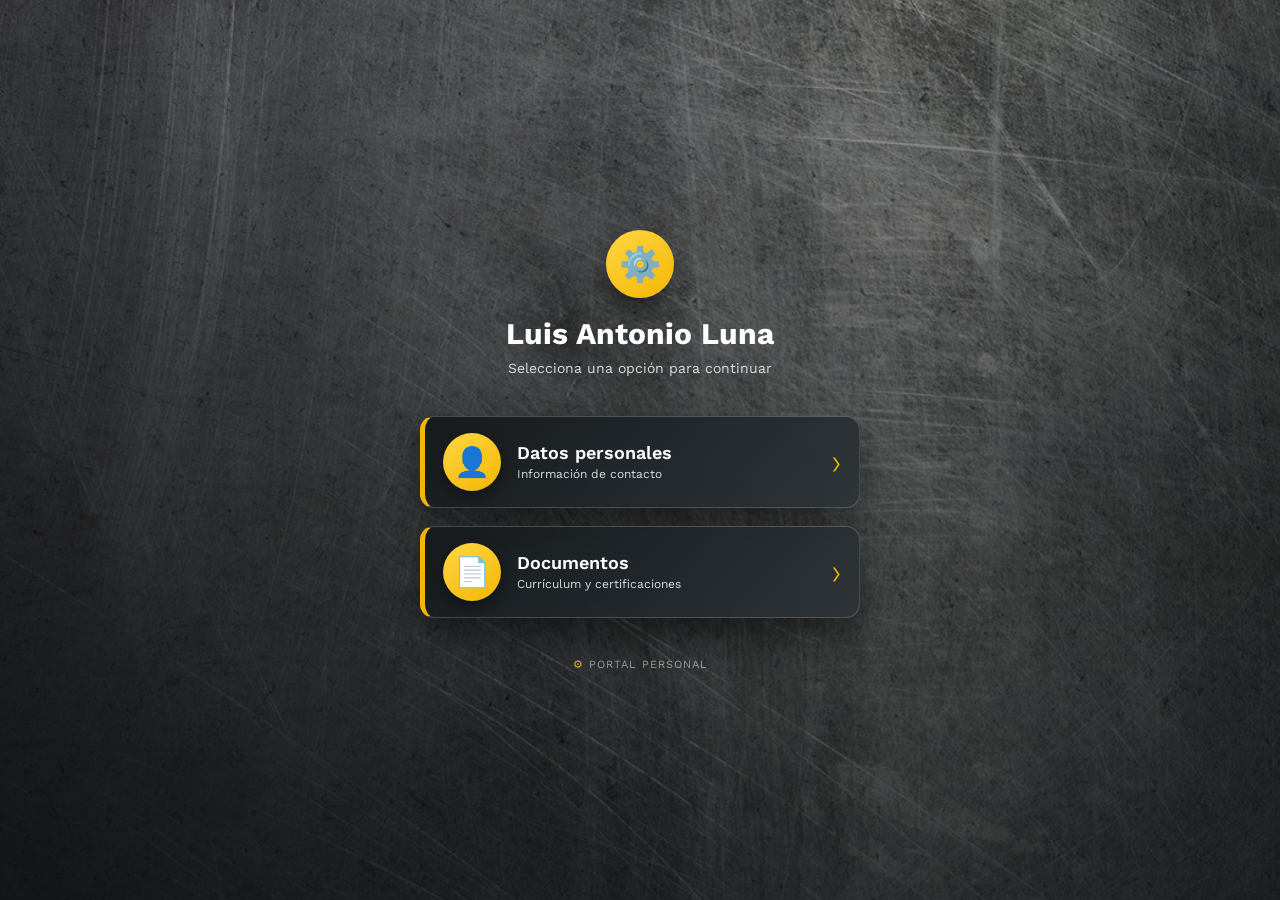
==== commit 8b0cbb33: "Version 5.0 Documents project" ====
--- a/index.html
+++ b/index.html
@@ -39,11 +39,15 @@
 <body>
 
 
-    <!-- Fondo oscuro sobre background.jpg -->
+    <!-- Fondo -->
 
     <div class="background-overlay"></div>
 
 
+
+    <!-- ===================================== -->
+    <!-- MENÚ PRINCIPAL -->
+    <!-- ===================================== -->
 
     <main class="menu">
 
@@ -112,9 +116,10 @@
 
             <!-- DOCUMENTOS -->
 
-            <a
-                href="./documentos.html"
+            <button
+                id="documentsButton"
                 class="menu-button"
+                type="button"
             >
 
                 <span class="menu-button__icon">
@@ -139,7 +144,7 @@
                     ›
                 </span>
 
-            </a>
+            </button>
 
 
         </nav>
@@ -164,6 +169,136 @@
     </main>
 
 
+
+    <!-- ===================================== -->
+    <!-- MODAL DE ACCESO -->
+    <!-- ===================================== -->
+
+    <div
+        class="pin-modal"
+        id="pinModal"
+        aria-hidden="true"
+    >
+
+
+        <!-- FONDO -->
+
+        <div
+            class="pin-modal__backdrop"
+            id="pinBackdrop"
+        ></div>
+
+
+
+        <!-- CAJA -->
+
+        <div
+            class="pin-modal__box"
+            role="dialog"
+            aria-modal="true"
+            aria-labelledby="pinTitle"
+        >
+
+
+            <!-- CERRAR -->
+
+            <button
+                id="closePinModal"
+                class="pin-modal__close"
+                type="button"
+                aria-label="Cerrar"
+            >
+                ×
+            </button>
+
+
+
+            <!-- ICONO -->
+
+            <div class="pin-modal__icon">
+                🔒
+            </div>
+
+
+
+            <!-- TÍTULO -->
+
+            <h2 id="pinTitle">
+                Acceso protegido
+            </h2>
+
+
+            <p class="pin-modal__description">
+                Ingresa tu clave de acceso para abrir los documentos.
+            </p>
+
+
+
+            <!-- FORMULARIO -->
+
+            <form id="pinForm">
+
+
+                <label
+                    class="pin-label"
+                    for="pinInput"
+                >
+                    Clave de acceso
+                </label>
+
+
+                <input
+                    id="pinInput"
+                    class="pin-input"
+                    type="password"
+                    inputmode="numeric"
+                    pattern="[0-9]*"
+                    maxlength="6"
+                    autocomplete="off"
+                    placeholder="••••••"
+                    aria-describedby="pinMessage"
+                >
+
+
+
+                <!-- MENSAJE -->
+
+                <p
+                    class="pin-message"
+                    id="pinMessage"
+                    aria-live="polite"
+                ></p>
+
+
+
+                <!-- ENTRAR -->
+
+                <button
+                    class="pin-submit"
+                    type="submit"
+                >
+
+                    <span>
+                        🔓
+                    </span>
+
+                    Ingresar
+
+                </button>
+
+
+            </form>
+
+
+        </div>
+
+    </div>
+
+
+
+    <script src="menu.js"></script>
+
+
 </body>
 
 </html>
--- a/menu.css
+++ b/menu.css
@@ -7,19 +7,23 @@
     --graphite: #15191c;
     --graphite-soft: #252c31;
 
+    --steel-dark: #30383d;
     --steel: #626c72;
     --steel-light: #d9dee1;
+    --steel-white: #f2f4f5;
 
     --hazard: #f2b705;
     --hazard-light: #ffd642;
+    --hazard-dark: #b98700;
+
+    --danger: #d84b3e;
 
     --white: #ffffff;
-
-}
-
-
-/* =========================================
-   GENERAL
+}
+
+
+/* =========================================
+   RESET
 ========================================= */
 
 *,
@@ -27,7 +31,6 @@
 *::after {
 
     box-sizing: border-box;
-
 }
 
 
@@ -41,9 +44,12 @@
     width: 100%;
 
     min-height: 100%;
-
-}
-
+}
+
+
+/* =========================================
+   BODY
+========================================= */
 
 body {
 
@@ -67,7 +73,6 @@
 
     background-attachment:
         fixed;
-
 }
 
 
@@ -84,13 +89,18 @@
     z-index: 0;
 
     background:
+
+        radial-gradient(
+            circle at top,
+            rgba(255, 255, 255, 0.07),
+            transparent 45%
+        ),
 
         linear-gradient(
             180deg,
             rgba(10, 13, 15, 0.42),
             rgba(10, 13, 15, 0.78)
         );
-
 }
 
 
@@ -119,7 +129,6 @@
     justify-content: center;
 
     align-items: center;
-
 }
 
 
@@ -138,7 +147,6 @@
     text-align: center;
 
     color: var(--white);
-
 }
 
 
@@ -162,7 +170,6 @@
     border-radius: 50%;
 
     background:
-
         linear-gradient(
             145deg,
             var(--hazard-light),
@@ -175,10 +182,8 @@
     font-size: 34px;
 
     box-shadow:
-
         0 12px 28px
         rgba(0, 0, 0, 0.45);
-
 }
 
 
@@ -189,7 +194,6 @@
     font-size: 30px;
 
     font-weight: 700;
-
 }
 
 
@@ -204,7 +208,6 @@
 
     color:
         var(--steel-light);
-
 }
 
 
@@ -223,12 +226,11 @@
     flex-direction: column;
 
     gap: 18px;
-
-}
-
-
-/* =========================================
-   BOTONES
+}
+
+
+/* =========================================
+   BOTONES PRINCIPALES
 ========================================= */
 
 .menu-button {
@@ -249,20 +251,25 @@
 
     text-decoration: none;
 
+    font-family:
+        inherit;
+
+    text-align: left;
+
+    cursor: pointer;
+
     border:
-
         1px solid
         rgba(255, 255, 255, 0.20);
 
     border-left:
-
         5px solid
         var(--hazard);
 
-    border-radius: 14px;
+    border-radius:
+        14px;
 
     background:
-
         linear-gradient(
             135deg,
             rgba(21, 25, 28, 0.95),
@@ -273,7 +280,6 @@
         var(--white);
 
     box-shadow:
-
         0 18px 35px
         rgba(0, 0, 0, 0.45);
 
@@ -284,13 +290,9 @@
         blur(10px);
 
     transition:
-
         transform 0.2s ease,
-
         border-color 0.2s ease,
-
         box-shadow 0.2s ease;
-
 }
 
 
@@ -303,10 +305,8 @@
         var(--hazard);
 
     box-shadow:
-
         0 24px 45px
         rgba(0, 0, 0, 0.55);
-
 }
 
 
@@ -314,7 +314,6 @@
 
     transform:
         scale(0.98);
-
 }
 
 
@@ -339,7 +338,6 @@
     border-radius: 50%;
 
     background:
-
         linear-gradient(
             145deg,
             var(--hazard-light),
@@ -349,10 +347,8 @@
     font-size: 29px;
 
     box-shadow:
-
         0 7px 16px
         rgba(0, 0, 0, 0.35);
-
 }
 
 
@@ -371,7 +367,6 @@
     flex-direction: column;
 
     gap: 4px;
-
 }
 
 
@@ -380,7 +375,6 @@
     font-size: 18px;
 
     font-weight: 600;
-
 }
 
 
@@ -390,7 +384,6 @@
 
     color:
         var(--steel-light);
-
 }
 
 
@@ -408,7 +401,6 @@
     font-size: 36px;
 
     font-weight: 300;
-
 }
 
 
@@ -421,7 +413,6 @@
     margin-top: 40px;
 
     color:
-
         rgba(255, 255, 255, 0.55);
 
     font-size: 11px;
@@ -429,7 +420,6 @@
     text-transform: uppercase;
 
     letter-spacing: 1px;
-
 }
 
 
@@ -437,7 +427,478 @@
 
     color:
         var(--hazard);
-
+}
+
+
+/* =========================================
+   MODAL PIN
+========================================= */
+
+.pin-modal {
+
+    position: fixed;
+
+    inset: 0;
+
+    z-index: 1000;
+
+    display: none;
+
+    align-items: center;
+
+    justify-content: center;
+
+    padding: 20px;
+}
+
+
+.pin-modal.is-open {
+
+    display: flex;
+}
+
+
+/* =========================================
+   BACKDROP
+========================================= */
+
+.pin-modal__backdrop {
+
+    position: absolute;
+
+    inset: 0;
+
+    background:
+        rgba(5, 7, 8, 0.82);
+
+    backdrop-filter:
+        blur(6px);
+
+    -webkit-backdrop-filter:
+        blur(6px);
+}
+
+
+/* =========================================
+   CAJA MODAL
+========================================= */
+
+.pin-modal__box {
+
+    position: relative;
+
+    z-index: 2;
+
+    width: 100%;
+
+    max-width: 380px;
+
+    padding:
+        32px
+        26px
+        26px;
+
+    border-radius:
+        16px;
+
+    border:
+        2px solid
+        var(--hazard);
+
+    background:
+        linear-gradient(
+            145deg,
+            var(--steel-white),
+            #b8c0c4
+        );
+
+    color:
+        var(--graphite);
+
+    box-shadow:
+        0 28px 70px
+        rgba(0, 0, 0, 0.70);
+
+    animation:
+        abrirModal 0.25s ease;
+}
+
+
+@keyframes abrirModal {
+
+    from {
+
+        opacity: 0;
+
+        transform:
+            translateY(18px)
+            scale(0.96);
+    }
+
+    to {
+
+        opacity: 1;
+
+        transform:
+            translateY(0)
+            scale(1);
+    }
+}
+
+
+/* =========================================
+   CERRAR
+========================================= */
+
+.pin-modal__close {
+
+    position: absolute;
+
+    top: 12px;
+
+    right: 12px;
+
+    width: 38px;
+
+    height: 38px;
+
+    padding: 0;
+
+    border: 0;
+
+    border-radius: 50%;
+
+    display: flex;
+
+    align-items: center;
+
+    justify-content: center;
+
+    background:
+        var(--graphite);
+
+    color:
+        var(--hazard);
+
+    font-size: 25px;
+
+    cursor: pointer;
+}
+
+
+/* =========================================
+   ICONO CANDADO
+========================================= */
+
+.pin-modal__icon {
+
+    width: 66px;
+
+    height: 66px;
+
+    margin:
+        0
+        auto
+        16px;
+
+    display: flex;
+
+    align-items: center;
+
+    justify-content: center;
+
+    border-radius: 50%;
+
+    background:
+        linear-gradient(
+            145deg,
+            var(--hazard-light),
+            var(--hazard)
+        );
+
+    font-size:
+        31px;
+
+    box-shadow:
+        0 10px 22px
+        rgba(0, 0, 0, 0.30);
+}
+
+
+/* =========================================
+   TÍTULO
+========================================= */
+
+.pin-modal__box h2 {
+
+    margin:
+        0
+        0
+        8px;
+
+    text-align:
+        center;
+
+    font-size:
+        23px;
+}
+
+
+.pin-modal__description {
+
+    margin:
+        0
+        0
+        22px;
+
+    text-align:
+        center;
+
+    color:
+        var(--steel-dark);
+
+    font-size:
+        13px;
+
+    line-height:
+        1.45;
+}
+
+
+/* =========================================
+   LABEL
+========================================= */
+
+.pin-label {
+
+    display: block;
+
+    margin-bottom: 7px;
+
+    font-size: 11px;
+
+    font-weight: 700;
+
+    text-transform: uppercase;
+
+    letter-spacing:
+        0.7px;
+
+    color:
+        var(--steel-dark);
+}
+
+
+/* =========================================
+   INPUT
+========================================= */
+
+.pin-input {
+
+    width: 100%;
+
+    height: 60px;
+
+    padding:
+        0
+        16px;
+
+    border:
+        2px solid
+        var(--steel);
+
+    border-radius:
+        10px;
+
+    outline: none;
+
+    background:
+        var(--white);
+
+    color:
+        var(--graphite);
+
+    font-family:
+        inherit;
+
+    font-size:
+        25px;
+
+    font-weight:
+        700;
+
+    text-align:
+        center;
+
+    letter-spacing:
+        10px;
+
+    transition:
+        border-color 0.2s ease,
+        box-shadow 0.2s ease;
+}
+
+
+.pin-input:focus {
+
+    border-color:
+        var(--hazard-dark);
+
+    box-shadow:
+        0 0 0 4px
+        rgba(242, 183, 5, 0.22);
+}
+
+
+/* =========================================
+   PIN INCORRECTO
+========================================= */
+
+.pin-input.is-error {
+
+    border-color:
+        var(--danger);
+
+    animation:
+        pinError 0.30s ease;
+}
+
+
+@keyframes pinError {
+
+    0%,
+    100% {
+        transform:
+            translateX(0);
+    }
+
+    25% {
+        transform:
+            translateX(-7px);
+    }
+
+    75% {
+        transform:
+            translateX(7px);
+    }
+}
+
+
+/* =========================================
+   MENSAJE
+========================================= */
+
+.pin-message {
+
+    min-height:
+        19px;
+
+    margin:
+        8px
+        0
+        8px;
+
+    text-align:
+        center;
+
+    color:
+        var(--danger);
+
+    font-size:
+        12px;
+
+    font-weight:
+        600;
+}
+
+
+.pin-message.is-success {
+
+    color:
+        #387643;
+}
+
+
+/* =========================================
+   BOTÓN INGRESAR
+========================================= */
+
+.pin-submit {
+
+    width: 100%;
+
+    min-height:
+        54px;
+
+    border:
+        1px solid
+        #ffcf32;
+
+    border-radius:
+        10px;
+
+    display: flex;
+
+    align-items: center;
+
+    justify-content: center;
+
+    gap: 9px;
+
+    background:
+        linear-gradient(
+            180deg,
+            var(--hazard-light),
+            var(--hazard)
+        );
+
+    color:
+        var(--graphite);
+
+    font-family:
+        inherit;
+
+    font-size:
+        15px;
+
+    font-weight:
+        700;
+
+    text-transform:
+        uppercase;
+
+    cursor:
+        pointer;
+
+    box-shadow:
+        0 12px 24px
+        rgba(0, 0, 0, 0.30);
+
+    transition:
+        transform 0.18s ease;
+}
+
+
+.pin-submit:hover {
+
+    transform:
+        translateY(-2px);
+}
+
+
+/* =========================================
+   FOCUS
+========================================= */
+
+button:focus-visible,
+a:focus-visible {
+
+    outline:
+        3px solid
+        var(--hazard);
+
+    outline-offset:
+        3px;
 }
 
 
@@ -446,13 +907,19 @@
 ========================================= */
 
 @media (max-width: 600px) {
+
+    body {
+
+        background-attachment:
+            scroll;
+    }
+
 
     .menu {
 
         padding:
             30px
             18px;
-
     }
 
 
@@ -460,7 +927,6 @@
 
         margin-bottom:
             32px;
-
     }
 
 
@@ -471,45 +937,67 @@
         height: 60px;
 
         font-size: 30px;
-
     }
 
 
     .menu__header h1 {
 
         font-size: 25px;
-
     }
 
 
     .menu-button {
 
-        min-height: 86px;
+        min-height:
+            86px;
 
         padding:
             13px
             15px;
-
     }
 
 
     .menu-button__icon {
 
-        width: 52px;
-
-        height: 52px;
-
-        font-size: 26px;
-
+        width:
+            52px;
+
+        height:
+            52px;
+
+        font-size:
+            26px;
     }
 
 
     .menu-button__content strong {
 
-        font-size: 17px;
-
-    }
-
+        font-size:
+            17px;
+    }
+
+
+    .pin-modal {
+
+        padding:
+            16px;
+    }
+
+
+    .pin-modal__box {
+
+        padding:
+            30px
+            20px
+            23px;
+    }
+
+
+    .pin-input {
+
+        font-size:
+            23px;
+    }
 }
 
 
@@ -521,22 +1009,21 @@
 
     .menu__header h1 {
 
-        font-size: 22px;
-
+        font-size:
+            22px;
     }
 
 
     .menu-button__content strong {
 
-        font-size: 15px;
-
+        font-size:
+            15px;
     }
 
 
     .menu-button__content small {
 
-        font-size: 11px;
-
-    }
-
+        font-size:
+            11px;
+    }
 }
